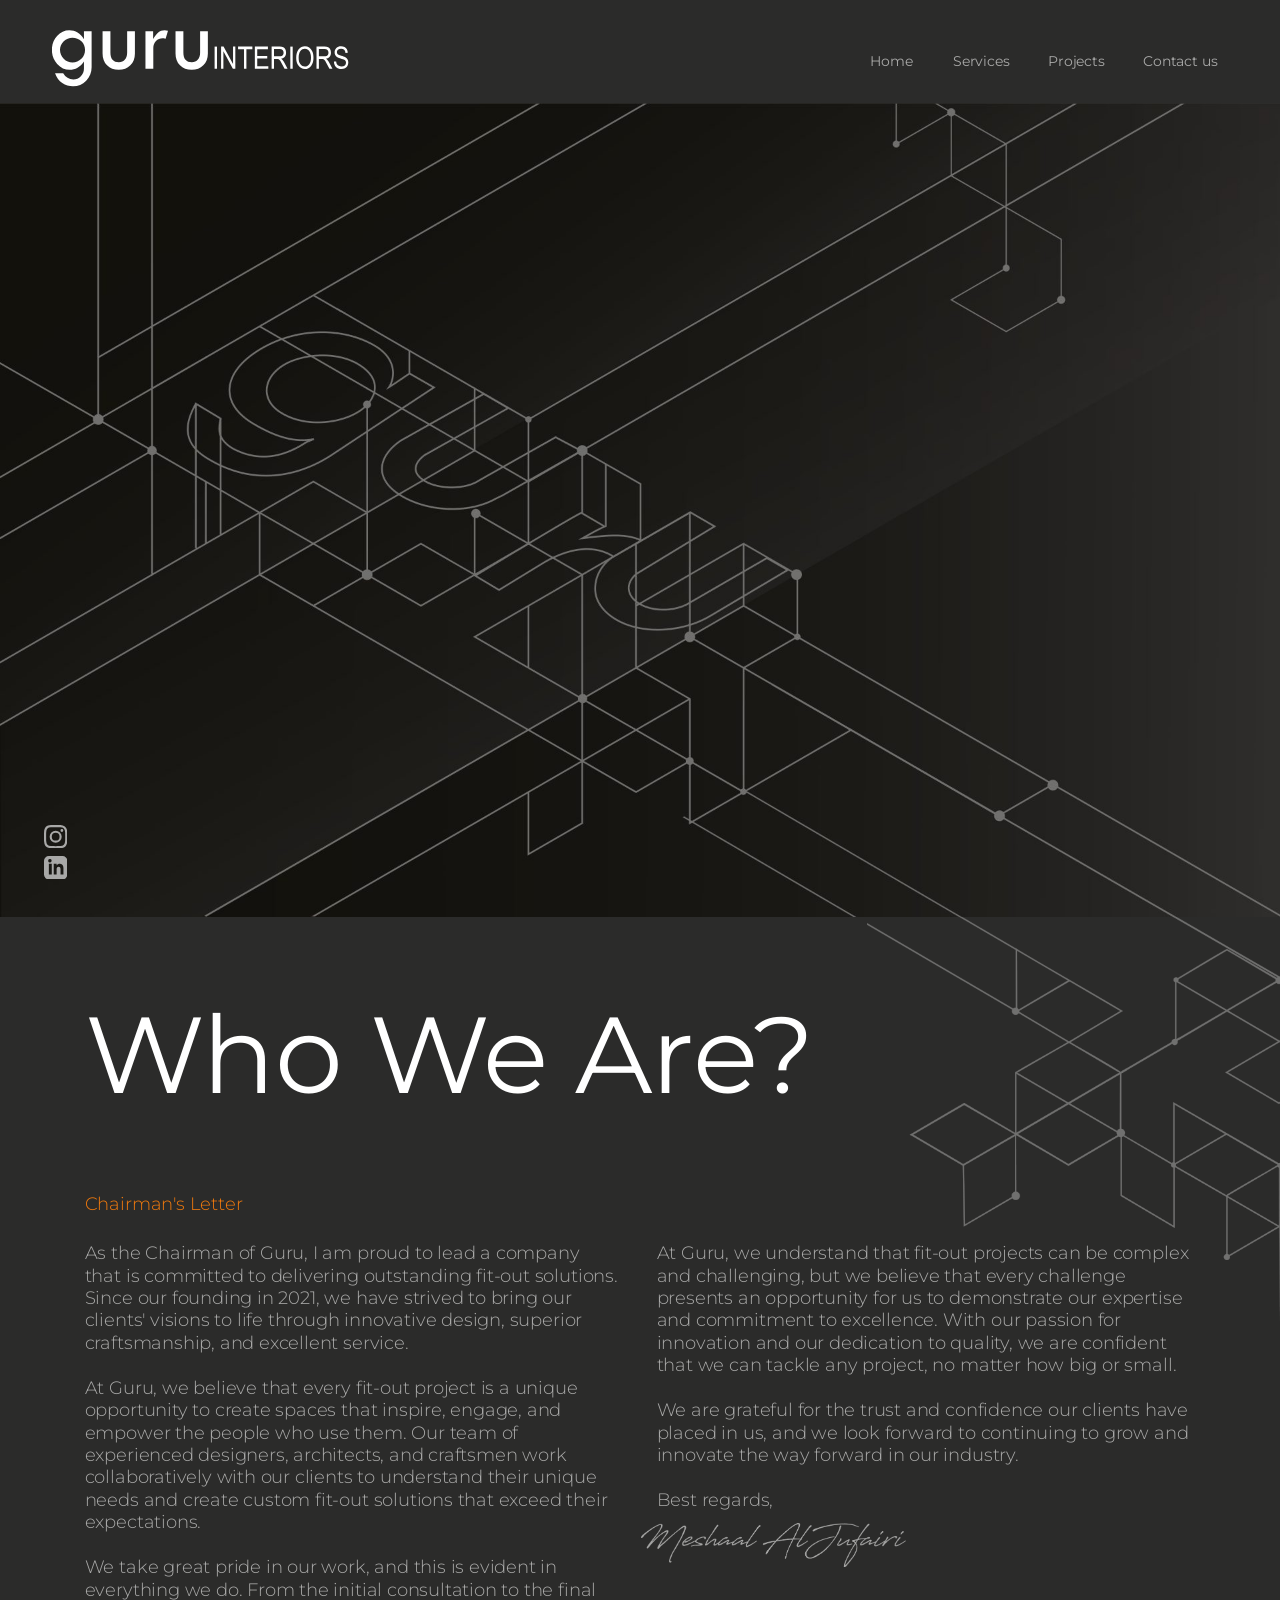
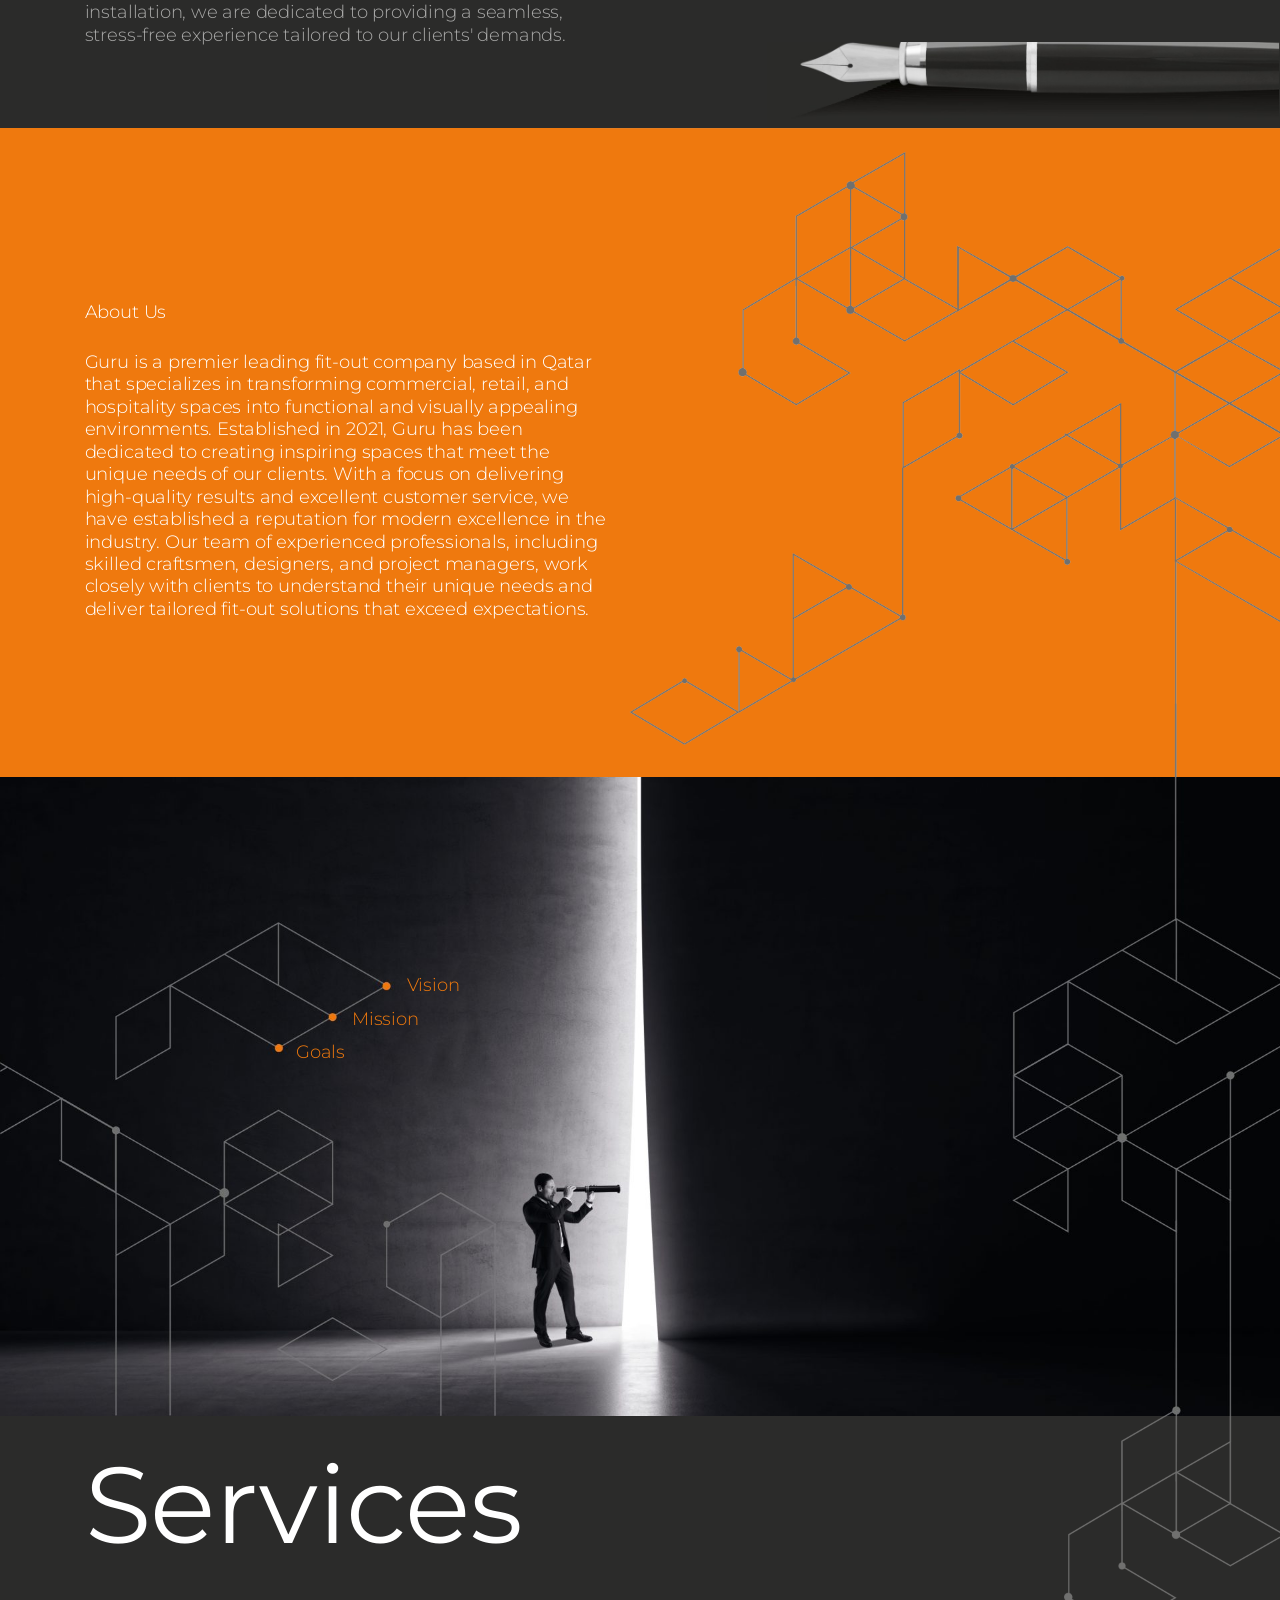
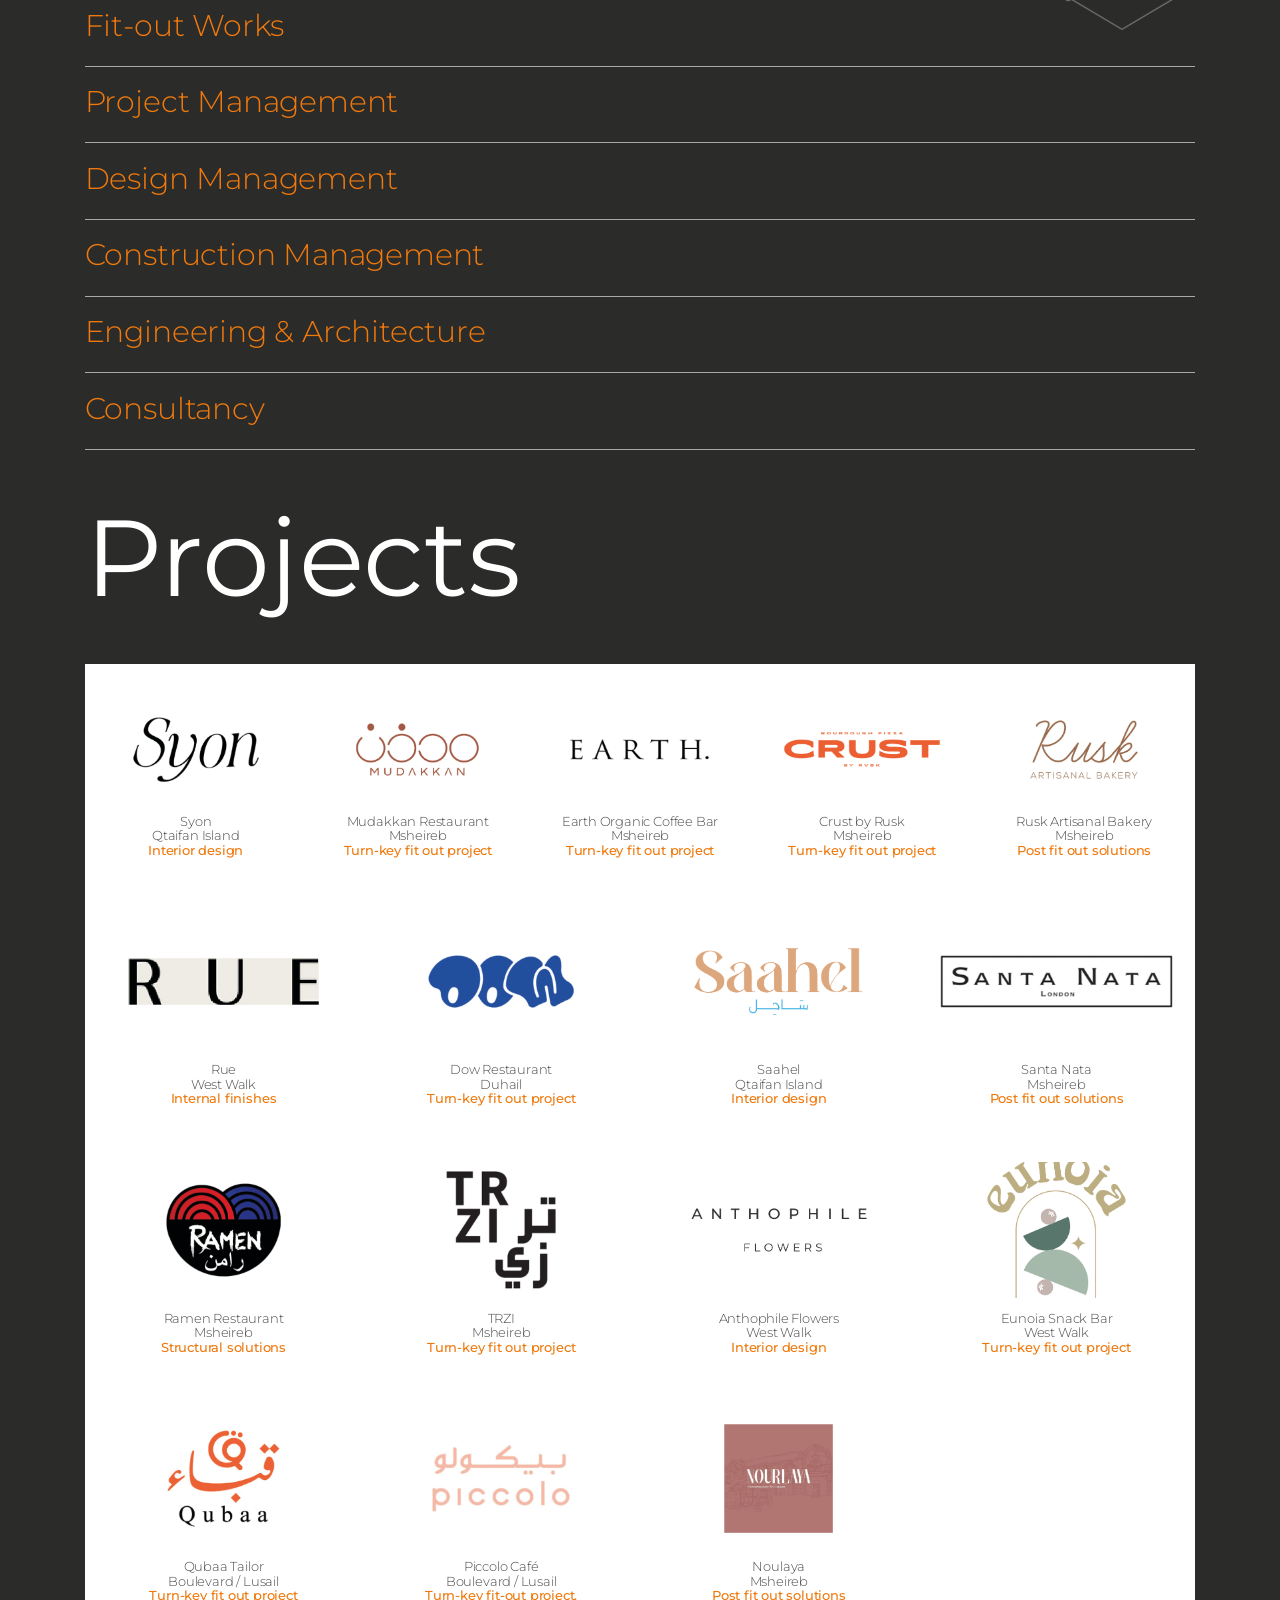
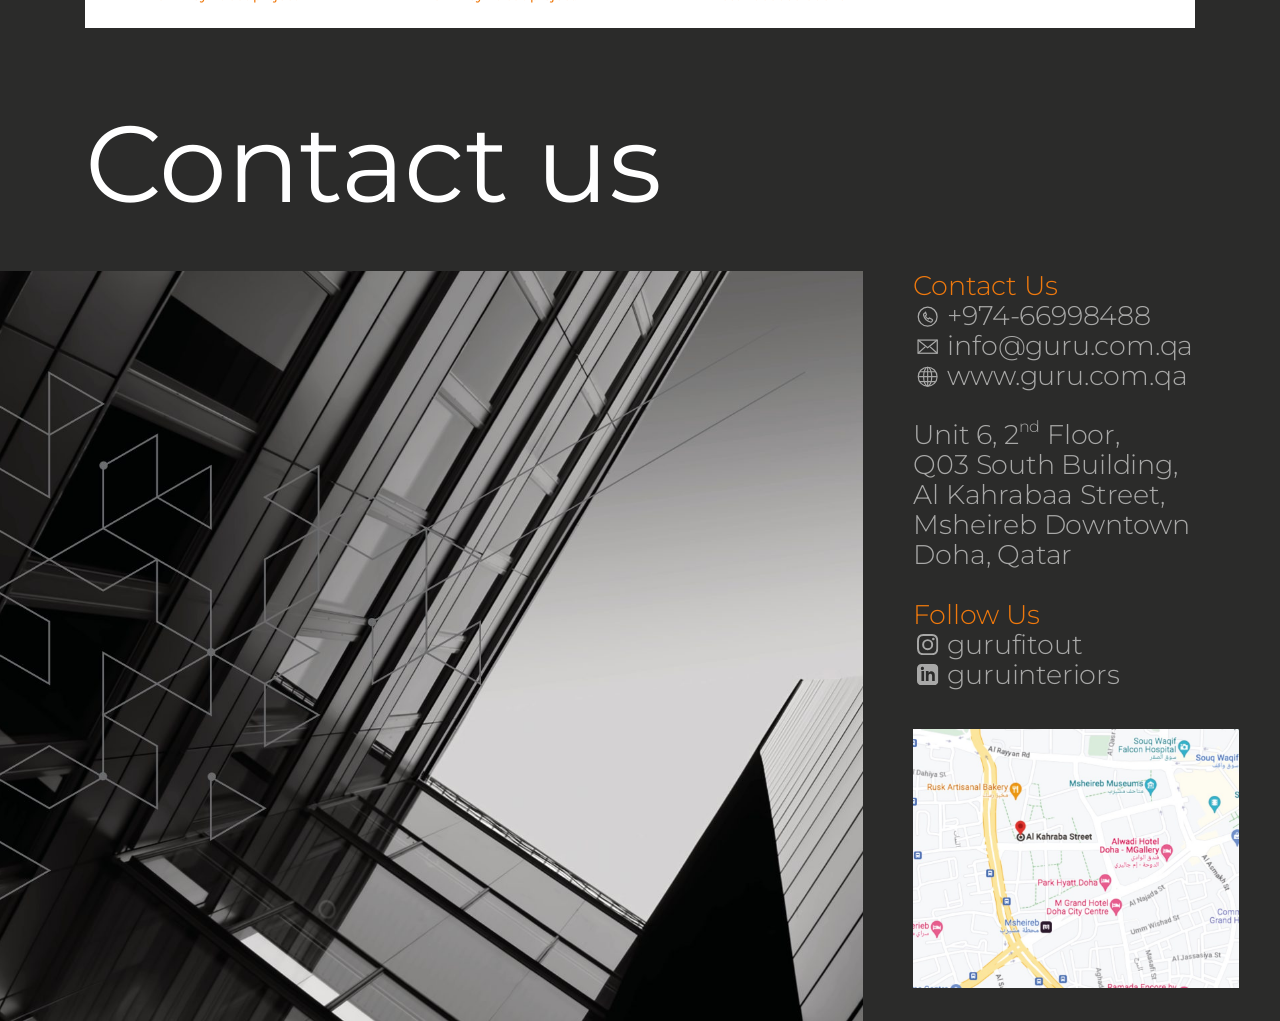
==== index.html @ d9c2d2f3 "Build Guru Interiors website from final design Single-page responsive site recreating GURU-Website-F" ====
<!doctype html>
<html lang="en">
<head>
  <meta charset="utf-8">
  <meta name="viewport" content="width=device-width, initial-scale=1">
  <title>Guru Interiors | Fit-out Company in Qatar</title>
  <meta name="description" content="Guru is a premier fit-out company based in Qatar, transforming commercial, retail, and hospitality spaces. Transforming Spaces, Enriching Lives.">
  <link rel="icon" href="assets/img/favicon.svg" type="image/svg+xml">
  <link rel="preload" href="assets/fonts/montserrat-300.woff2" as="font" type="font/woff2" crossorigin>
  <link rel="stylesheet" href="assets/css/styles.css">
</head>
<body>

  <header class="site-header" id="top">
    <a class="logo" href="#home" aria-label="Guru Interiors — home">
      <img src="assets/img/logo.svg" alt="guru INTERIORS" width="445" height="85">
    </a>
    <button class="nav-toggle" aria-label="Open menu" aria-expanded="false" aria-controls="site-nav">
      <span></span><span></span><span></span>
    </button>
    <nav class="site-nav" id="site-nav" aria-label="Main">
      <a href="#home">Home</a>
      <a href="#services">Services</a>
      <a href="#projects">Projects</a>
      <a href="#contact">Contact us</a>
    </nav>
  </header>

  <main>
    <!-- Hero -->
    <section class="hero" id="home" aria-label="Guru Interiors">
      <h1 class="visually-hidden">Guru Interiors — Transforming Spaces, Enriching Lives</h1>
      <div class="social social--hero">
        <a href="https://www.instagram.com/gurufitout" target="_blank" rel="noopener" aria-label="Instagram">
          <svg viewBox="0 0 24 24"><use href="#i-instagram"/></svg>
        </a>
        <a href="https://www.linkedin.com/company/guruinteriors" target="_blank" rel="noopener" aria-label="LinkedIn">
          <svg viewBox="0 0 24 24"><use href="#i-linkedin"/></svg>
        </a>
      </div>
    </section>

    <!-- Who We Are -->
    <section class="who" id="about">
      <div class="container">
        <h2 class="display">Who We Are?</h2>
        <p class="eyebrow">Chairman's Letter</p>
        <div class="letter">
          <div class="letter__col">
            <p>As the Chairman of Guru, I am proud to lead a company that is committed to delivering outstanding fit-out solutions. Since our founding in 2021, we have strived to bring our clients' visions to life through innovative design, superior craftsmanship, and excellent service.</p>
            <p>At Guru, we believe that every fit-out project is a unique opportunity to create spaces that inspire, engage, and empower the people who use them. Our team of experienced designers, architects, and craftsmen work collaboratively with our clients to understand their unique needs and create custom fit-out solutions that exceed their expectations.</p>
            <p>We take great pride in our work, and this is evident in everything we do. From the initial consultation to the final installation, we are dedicated to providing a seamless, stress-free experience tailored to our clients' demands.</p>
          </div>
          <div class="letter__col">
            <p>At Guru, we understand that fit-out projects can be complex and challenging, but we believe that every challenge presents an opportunity for us to demonstrate our expertise and commitment to excellence. With our passion for innovation and our dedication to quality, we are confident that we can tackle any project, no matter how big or small.</p>
            <p>We are grateful for the trust and confidence our clients have placed in us, and we look forward to continuing to grow and innovate the way forward in our industry.</p>
            <p class="signoff">Best regards,</p>
            <img class="signature" src="assets/img/signature.png" alt="Meshaal AlJufairi" width="397" height="65">
          </div>
        </div>
      </div>
      <img class="pen" src="assets/img/pen.jpg" alt="" width="770" height="129" aria-hidden="true">
    </section>

    <!-- About Us -->
    <section class="about">
      <div class="container">
        <h2 class="eyebrow eyebrow--light">About Us</h2>
        <p class="about__text">Guru is a premier leading fit-out company based in Qatar that specializes in transforming commercial, retail, and hospitality spaces into functional and visually appealing environments. Established in 2021, Guru has been dedicated to creating inspiring spaces that meet the unique needs of our clients. With a focus on delivering high-quality results and excellent customer service, we have established a reputation for modern excellence in the industry. Our team of experienced professionals, including skilled craftsmen, designers, and project managers, work closely with clients to understand their unique needs and deliver tailored fit-out solutions that exceed expectations.</p>
      </div>
    </section>

    <!-- Vision / Mission / Goals -->
    <section class="vision" aria-label="Vision, Mission and Goals">
      <div class="vision__stage">
        <ul class="vision__labels">
          <li style="--x:610;--y:296">Vision</li>
          <li style="--x:528;--y:346">Mission</li>
          <li style="--x:444;--y:396">Goals</li>
        </ul>
      </div>
    </section>

    <!-- Services -->
    <section class="services" id="services">
      <div class="container">
        <h2 class="display">Services</h2>
        <ul class="service-list">
          <li>Fit-out Works</li>
          <li>Project Management</li>
          <li>Design Management</li>
          <li>Construction Management</li>
          <li>Engineering &amp; Architecture</li>
          <li>Consultancy</li>
        </ul>
      </div>
    </section>

    <!-- Projects -->
    <section class="projects" id="projects">
      <div class="container">
        <h2 class="display">Projects</h2>
        <div class="project-card">
          <ul class="project-grid project-grid--5">
            <li><span class="logo-box"><img src="assets/img/logo-syon.png" alt="Syon logo" width="383" height="199" style="--w:383;--h:199"></span><span>Syon</span><span>Qtaifan Island</span><strong>Interior design</strong></li>
            <li><span class="logo-box"><img src="assets/img/logo-mudakkan.png" alt="Mudakkan logo" width="375" height="166" style="--w:375;--h:166"></span><span>Mudakkan Restaurant</span><span>Msheireb</span><strong>Turn-key fit out project</strong></li>
            <li><span class="logo-box"><img src="assets/img/logo-earth.png" alt="Earth logo" width="423" height="67" style="--w:423;--h:67"></span><span>Earth Organic Coffee Bar</span><span>Msheireb</span><strong>Turn-key fit out project</strong></li>
            <li><span class="logo-box"><img src="assets/img/logo-crust.png" alt="Crust by Rusk logo" width="472" height="111" style="--w:472;--h:111"></span><span>Crust by Rusk</span><span>Msheireb</span><strong>Turn-key fit out project</strong></li>
            <li><span class="logo-box"><img src="assets/img/logo-rusk.png" alt="Rusk Artisanal Bakery logo" width="331" height="185" style="--w:331;--h:185"></span><span>Rusk Artisanal Bakery</span><span>Msheireb</span><strong>Post fit out solutions</strong></li>
          </ul>
          <ul class="project-grid project-grid--4">
            <li><span class="logo-box"><img src="assets/img/logo-rue.png" alt="Rue logo" width="577" height="149" style="--w:577;--h:149"></span><span>Rue</span><span>West Walk</span><strong>Internal finishes</strong></li>
            <li><span class="logo-box"><img src="assets/img/logo-dow.png" alt="Dow Restaurant logo" width="446" height="167" style="--w:446;--h:167"></span><span>Dow Restaurant</span><span>Duhail</span><strong>Turn-key fit out project</strong></li>
            <li><span class="logo-box"><img src="assets/img/logo-saahel.png" alt="Saahel logo" width="513" height="207" style="--w:513;--h:207"></span><span>Saahel</span><span>Qtaifan Island</span><strong>Interior design</strong></li>
            <li><span class="logo-box"><img src="assets/img/logo-santa-nata.png" alt="Santa Nata logo" width="704" height="165" style="--w:704;--h:165"></span><span>Santa Nata</span><span>Msheireb</span><strong>Post fit out solutions</strong></li>

            <li><span class="logo-box"><img src="assets/img/logo-ramen.png" alt="Ramen Restaurant logo" width="351" height="287" style="--w:351;--h:287"></span><span>Ramen Restaurant</span><span>Msheireb</span><strong>Structural solutions</strong></li>
            <li><span class="logo-box"><img src="assets/img/logo-trzi.png" alt="TRZI logo" width="337" height="359" style="--w:337;--h:359"></span><span>TRZI</span><span>Msheireb</span><strong>Turn-key fit out project</strong></li>
            <li><span class="logo-box"><img src="assets/img/logo-anthophile.png" alt="Anthophile Flowers logo" width="535" height="138" style="--w:535;--h:138"></span><span>Anthophile Flowers</span><span>West Walk</span><strong>Interior design</strong></li>
            <li><span class="logo-box"><img src="assets/img/logo-eunoia.png" alt="Eunoia Snack Bar logo" width="421" height="410" style="--w:421;--h:410"></span><span>Eunoia Snack Bar</span><span>West Walk</span><strong>Turn-key fit out project</strong></li>

            <li><span class="logo-box"><img src="assets/img/logo-qubaa.png" alt="Qubaa Tailor logo" width="345" height="299" style="--w:345;--h:299"></span><span>Qubaa Tailor</span><span>Boulevard / Lusail</span><strong>Turn-key fit out project</strong></li>
            <li><span class="logo-box"><img src="assets/img/logo-piccolo.png" alt="Piccolo Café logo" width="418" height="207" style="--w:418;--h:207"></span><span>Piccolo Café</span><span>Boulevard / Lusail</span><strong>Turn-key fit-out project.</strong></li>
            <li><span class="logo-box"><img src="assets/img/logo-noulaya.png" alt="Noulaya logo" width="334" height="333" style="--w:334;--h:333"></span><span>Noulaya</span><span>Msheireb</span><strong>Post fit out solutions</strong></li>
          </ul>
        </div>
      </div>
    </section>

    <!-- Contact -->
    <section class="contact" id="contact">
      <div class="container">
        <h2 class="display">Contact us</h2>
      </div>
      <div class="contact__body">
        <div class="contact__photo" role="img" aria-label="Modern glass building facade"></div>
        <div class="contact__info">
          <h3 class="contact__title">Contact Us</h3>
          <ul class="contact__list">
            <li><svg viewBox="0 0 24 24" aria-hidden="true"><use href="#i-phone"/></svg><a href="tel:+97466998488">+974-66998488</a></li>
            <li><svg viewBox="0 0 24 24" aria-hidden="true"><use href="#i-mail"/></svg><a href="mailto:info@guru.com.qa">info@guru.com.qa</a></li>
            <li><svg viewBox="0 0 24 24" aria-hidden="true"><use href="#i-globe"/></svg><a href="https://www.guru.com.qa" target="_blank" rel="noopener">www.guru.com.qa</a></li>
          </ul>
          <address class="contact__address">
            Unit 6, 2<sup>nd</sup> Floor,<br>
            Q03 South Building,<br>
            Al Kahrabaa Street,<br>
            Msheireb Downtown<br>
            Doha, Qatar
          </address>
          <h3 class="contact__title">Follow Us</h3>
          <ul class="contact__list">
            <li><svg viewBox="0 0 24 24" aria-hidden="true"><use href="#i-instagram"/></svg><a href="https://www.instagram.com/gurufitout" target="_blank" rel="noopener">gurufitout</a></li>
            <li><svg viewBox="0 0 24 24" aria-hidden="true"><use href="#i-linkedin"/></svg><a href="https://www.linkedin.com/company/guruinteriors" target="_blank" rel="noopener">guruinteriors</a></li>
          </ul>
          <a class="contact__map" href="https://www.google.com/maps/search/?api=1&amp;query=Q03+South+Building+Al+Kahrabaa+Street+Msheireb+Downtown+Doha" target="_blank" rel="noopener" aria-label="Open location in Google Maps">
            <img src="assets/img/map.jpg" alt="Map showing Al Kahrabaa Street, Msheireb Downtown, Doha" width="488" height="388" loading="lazy">
          </a>
        </div>
      </div>
    </section>
  </main>

  <!-- Icon sprite -->
  <svg width="0" height="0" style="position:absolute" aria-hidden="true">
    <symbol id="i-instagram" viewBox="0 0 24 24"><path fill="currentColor" d="M12 2.2c3.2 0 3.6 0 4.8.1 3.3.1 4.8 1.7 4.9 4.9.1 1.3.1 1.6.1 4.8s0 3.6-.1 4.8c-.1 3.2-1.7 4.8-4.9 4.9-1.3.1-1.6.1-4.8.1s-3.6 0-4.8-.1c-3.3-.1-4.8-1.7-4.9-4.9C2.2 15.6 2.2 15.2 2.2 12s0-3.6.1-4.8C2.4 3.9 3.9 2.4 7.2 2.3 8.4 2.2 8.8 2.2 12 2.2zM12 0C8.7 0 8.3 0 7.1.1 2.7.3.3 2.7.1 7.1 0 8.3 0 8.7 0 12s0 3.7.1 4.9c.2 4.4 2.6 6.8 7 7 1.2.1 1.6.1 4.9.1s3.7 0 4.9-.1c4.4-.2 6.8-2.6 7-7 .1-1.2.1-1.6.1-4.9s0-3.7-.1-4.9c-.2-4.4-2.6-6.8-7-7C15.7 0 15.3 0 12 0zm0 5.8a6.2 6.2 0 1 0 0 12.4 6.2 6.2 0 0 0 0-12.4zM12 16a4 4 0 1 1 0-8 4 4 0 0 1 0 8zm6.4-11.8a1.4 1.4 0 1 0 0 2.9 1.4 1.4 0 0 0 0-2.9z"/></symbol>
    <symbol id="i-linkedin" viewBox="0 0 24 24"><path fill="currentColor" d="M19 0H5a5 5 0 0 0-5 5v14a5 5 0 0 0 5 5h14a5 5 0 0 0 5-5V5a5 5 0 0 0-5-5zM8 19H5V8h3v11zM6.5 6.7a1.8 1.8 0 1 1 0-3.5 1.8 1.8 0 0 1 0 3.5zM20 19h-3v-5.6c0-3.4-4-3.1-4 0V19h-3V8h3v1.8c1.4-2.6 7-2.8 7 2.5V19z"/></symbol>
    <symbol id="i-phone" viewBox="0 0 24 24"><g fill="none" stroke="currentColor" stroke-width="1.4"><circle cx="12" cy="12" r="10.6"/><path d="M9.2 6.6l1.3 2.6c.2.4.1.8-.2 1.1l-.9.8c.5 1.3 1.9 2.9 3.3 3.5l.9-.8c.3-.3.8-.3 1.1-.1l2.4 1.5c.4.2.5.7.3 1.1l-.6 1c-.4.6-1.1.9-1.8.7-3.5-1-6.7-4.3-7.6-7.8-.2-.7.1-1.4.7-1.8l.9-.5c.4-.2.9 0 1.1.4z"/></g></symbol>
    <symbol id="i-mail" viewBox="0 0 24 24"><g fill="none" stroke="currentColor" stroke-width="1.4"><rect x="1.2" y="4.6" width="21.6" height="14.8"/><path d="M1.2 4.6l10.8 8.6 10.8-8.6M1.2 19.4l8-7.2M22.8 19.4l-8-7.2"/></g></symbol>
    <symbol id="i-globe" viewBox="0 0 24 24"><g fill="none" stroke="currentColor" stroke-width="1.3"><circle cx="12" cy="12" r="10.6"/><ellipse cx="12" cy="12" rx="4.6" ry="10.6"/><path d="M1.4 12h21.2M3 6.5h18M3 17.5h18M12 1.4v21.2"/></g></symbol>
  </svg>

  <script src="assets/js/main.js"></script>
</body>
</html>
---- assets/css/styles.css ----
/* Guru Interiors — built from GURU-Website-FinalVersion.ai (1920px artboard).
   Every measurement is written in artboard pixels multiplied by --u, so the
   page is pixel-faithful at 1920px wide and scales proportionally below it. */

@font-face {
  font-family: "Montserrat";
  font-style: normal;
  font-weight: 300;
  font-display: swap;
  src: url("../fonts/montserrat-300.woff2") format("woff2");
}
@font-face {
  font-family: "Montserrat";
  font-style: normal;
  font-weight: 400;
  font-display: swap;
  src: url("../fonts/montserrat-400.woff2") format("woff2");
}
@font-face {
  font-family: "Montserrat";
  font-style: normal;
  font-weight: 500;
  font-display: swap;
  src: url("../fonts/montserrat-500.woff2") format("woff2");
}

:root {
  --u: min(1px, calc(100vw / 1920));
  --charcoal: #2b2b2a;
  --orange: #ef790d;
  --orange-bg: #ef790e;
  --grey: #a8a8a7;
  --ink: #4a4a49;
  --white: #fff;
  --header-h: calc(155 * var(--u));
  --gutter: calc(127 * var(--u));
  --font: "Gotham", "Montserrat", "Helvetica Neue", Arial, sans-serif;
}

*, *::before, *::after { box-sizing: border-box; }

html { scroll-behavior: smooth; -webkit-text-size-adjust: 100%; }

body {
  margin: 0;
  background: var(--charcoal);
  color: var(--grey);
  font-family: var(--font);
  font-weight: 300;
  -webkit-font-smoothing: antialiased;
  letter-spacing: -0.012em;
  overflow-x: hidden;
}

img { display: block; max-width: 100%; height: auto; }
a { color: inherit; text-decoration: none; }
ul { list-style: none; margin: 0; padding: 0; }
p, h1, h2, h3, address { margin: 0; }
address { font-style: normal; }

section[id] { scroll-margin-top: var(--header-h); }

.visually-hidden {
  position: absolute; width: 1px; height: 1px; overflow: hidden;
  clip: rect(0 0 0 0); white-space: nowrap;
}

.container {
  position: relative;
  z-index: 1;
  max-width: 1920px;
  margin: 0 auto;
  padding: 0 var(--gutter);
}

/* Big section titles: "Who We Are?", "Services", "Projects", "Contact us" */
.display {
  color: var(--white);
  font-weight: 400;
  font-size: calc(161.6 * var(--u));
  line-height: 1;
  letter-spacing: -0.005em;
}

.eyebrow {
  color: var(--orange);
  font-size: calc(27.7 * var(--u));
  line-height: 1.215;
  font-weight: 300;
}
.eyebrow--light { color: var(--white); }

/* ---------- Header ---------- */
.site-header {
  position: sticky;
  top: 0;
  z-index: 50;
  height: var(--header-h);
  background: var(--charcoal);
  transition: box-shadow .3s ease;
}
.site-header.is-scrolled { box-shadow: 0 2px 20px rgba(0, 0, 0, .35); }

.logo {
  position: absolute;
  left: calc(78 * var(--u));
  top: calc(45 * var(--u));
  width: calc(445 * var(--u));
}

.site-nav {
  position: absolute;
  right: calc(94 * var(--u));
  top: calc(80 * var(--u));
  display: flex;
  gap: calc(58 * var(--u));
}
.site-nav a {
  color: var(--grey);
  font-weight: 400;
  font-size: calc(20.9 * var(--u));
  line-height: 1.2;
  transition: color .2s ease;
}
.site-nav a:hover { color: var(--orange); }
.site-nav a:first-child { margin-right: calc(3 * var(--u)); }

.nav-toggle { display: none; }

/* ---------- Hero ---------- */
.hero {
  position: relative;
  aspect-ratio: 1920 / 1221;
  background: #12110c url("../img/hero.jpg") center / cover no-repeat;
}

.social--hero {
  position: absolute;
  left: calc(66 * var(--u));
  bottom: calc(57 * var(--u));
  display: flex;
  flex-direction: column;
  gap: calc(12 * var(--u));
}
.social--hero a { display: block; color: var(--grey); transition: color .2s ease; }
.social--hero a:hover { color: var(--orange); }
.social--hero svg { display: block; width: calc(35 * var(--u)); height: calc(35 * var(--u)); }

/* ---------- Who We Are ---------- */
.who {
  position: relative;
  background: var(--charcoal) url("../img/who-deco.png") right top / calc(620 * var(--u)) auto no-repeat;
  padding: calc(126 * var(--u)) 0 calc(123 * var(--u));
  overflow: hidden;
}
.who .display { margin-bottom: calc(126 * var(--u)); }
.who .eyebrow { margin-bottom: calc(40 * var(--u)); }

.letter {
  display: grid;
  grid-template-columns: calc(800 * var(--u)) calc(820 * var(--u));
  column-gap: calc(58 * var(--u));
}
.letter p {
  font-size: calc(27.7 * var(--u));
  line-height: 1.215;
  color: var(--grey);
}
.letter p + p { margin-top: calc(33.6 * var(--u)); }

.signature {
  width: calc(397 * var(--u));
  margin: calc(18 * var(--u)) 0 0 calc(-23 * var(--u));
}

.pen {
  position: absolute;
  right: 0;
  bottom: 0;
  width: calc(770 * var(--u));
}

/* ---------- About ---------- */
.about {
  position: relative;
  min-height: calc(973 * var(--u));
  background: var(--orange-bg) url("../img/about-deco.png") right top / calc(1020 * var(--u)) auto no-repeat;
  padding: calc(260 * var(--u)) 0 calc(200 * var(--u));
}
.about .eyebrow { margin-bottom: calc(41 * var(--u)); }
.about__text {
  max-width: calc(790 * var(--u));
  color: var(--white);
  font-size: calc(27.7 * var(--u));
  line-height: 1.215;
}

/* ---------- Vision / Mission / Goals ---------- */
.vision {
  position: relative;
  overflow: hidden;
  background: #0a0b0e;
}
.vision__stage {
  position: relative;
  container-type: inline-size;
  width: 100%;
  aspect-ratio: 1920 / 959;
  background: url("../img/vision.jpg") center / 100% 100% no-repeat;
}
.vision__labels li {
  position: absolute;
  left: calc(var(--x) * 100cqw / 1920);
  top: calc(var(--y) * 100cqw / 1920);
  color: var(--orange);
  font-size: calc(27.7 * 100cqw / 1920);
  line-height: 1.215;
  white-space: nowrap;
}

/* ---------- Services ---------- */
.services {
  position: relative;
  background: var(--charcoal) url("../img/services-deco.png") right top / calc(420 * var(--u)) auto no-repeat;
  padding: calc(53 * var(--u)) 0 0;
}
.service-list {
  margin-top: calc(47 * var(--u));
  max-width: calc(1666 * var(--u));
}
.service-list li {
  color: var(--orange);
  font-size: calc(44.5 * var(--u));
  line-height: 1.2;
  padding: calc(26 * var(--u)) 0 calc(34 * var(--u));
  border-bottom: 1px solid var(--grey);
  transition: padding-left .3s ease, color .3s ease;
}
.service-list li:hover { padding-left: calc(20 * var(--u)); color: #ff9a3c; }

/* ---------- Projects ---------- */
.projects {
  padding: calc(81 * var(--u)) 0 0;
}
.projects .display { margin-bottom: calc(79 * var(--u)); }

.project-card {
  max-width: calc(1666 * var(--u));
  background: var(--white);
  padding: calc(48 * var(--u)) 0 calc(37 * var(--u));
}
.project-grid {
  display: grid;
  row-gap: calc(80 * var(--u));
}
.project-grid--5 { grid-template-columns: repeat(5, 1fr); margin-bottom: calc(80 * var(--u)); }
.project-grid--4 { grid-template-columns: repeat(4, 1fr); }

.project-grid li {
  display: flex;
  flex-direction: column;
  align-items: center;
  text-align: center;
  font-size: calc(19.3 * var(--u));
  line-height: 1.12;
  color: var(--ink);
}
.project-grid img {
  /* logos were exported at 2x */
  width: calc(var(--w) * 0.5 * var(--u));
  height: calc(var(--h) * 0.5 * var(--u));
  object-fit: contain;
  transition: transform .3s ease;
}
.project-grid li:hover img { transform: scale(1.05); }
.project-grid .logo-box {
  display: flex;
  align-items: center;
  justify-content: center;
  height: var(--box);
  margin-bottom: calc(18 * var(--u));
}
.project-grid--5 { --box: calc(160 * var(--u)); }
.project-grid--4 { --box: calc(210 * var(--u)); }
.project-grid strong {
  color: var(--orange);
  font-weight: 500;
}

/* ---------- Contact ---------- */
.contact {
  padding: calc(123 * var(--u)) 0 0;
}
.contact .display { margin-bottom: calc(80 * var(--u)); }

.contact__body {
  display: grid;
  grid-template-columns: calc(1294 * var(--u)) 1fr;
  column-gap: calc(76 * var(--u));
  max-width: 1920px;
  margin: 0 auto;
}
.contact__photo {
  min-height: calc(1118 * var(--u));
  background: #1a1918 url("../img/contact-photo.jpg") center / cover no-repeat;
}
.contact__info {
  font-size: calc(40.7 * var(--u));
  line-height: 1.105;
  color: var(--grey);
  padding-bottom: calc(50 * var(--u));
}
.contact__title {
  color: var(--orange);
  font-weight: 300;
  font-size: inherit;
  line-height: inherit;
}
.contact__list li {
  display: flex;
  align-items: center;
  gap: calc(13 * var(--u));
}
.contact__list svg {
  flex: none;
  width: calc(32 * var(--u));
  height: calc(32 * var(--u));
  margin-left: calc(6 * var(--u));
}
.contact__list a { transition: color .2s ease; }
.contact__list a:hover { color: var(--orange); }
.contact__address { margin: calc(44 * var(--u)) 0; }
.contact__address sup { font-size: .58em; vertical-align: .75em; line-height: 0; }
.contact__map {
  display: block;
  width: calc(488 * var(--u));
  margin-top: calc(59 * var(--u));
}
.contact__map img { width: 100%; }

/* ---------- Tablet & mobile ---------- */
@media (max-width: 900px) {
  :root {
    --header-h: 64px;
    --gutter: 20px;
  }

  .display { font-size: clamp(44px, 12vw, 80px); }
  .eyebrow { font-size: 18px; }

  .logo { left: 20px; top: 50%; transform: translateY(-50%); width: 150px; }

  .nav-toggle {
    display: flex;
    flex-direction: column;
    justify-content: center;
    gap: 5px;
    position: absolute;
    right: 12px;
    top: 50%;
    transform: translateY(-50%);
    width: 44px;
    height: 44px;
    padding: 10px;
    background: none;
    border: 0;
    cursor: pointer;
  }
  .nav-toggle span {
    display: block;
    height: 2px;
    background: var(--grey);
    transition: transform .3s ease, opacity .3s ease;
  }
  .nav-open .nav-toggle span:nth-child(1) { transform: translateY(7px) rotate(45deg); }
  .nav-open .nav-toggle span:nth-child(2) { opacity: 0; }
  .nav-open .nav-toggle span:nth-child(3) { transform: translateY(-7px) rotate(-45deg); }

  .site-nav {
    position: fixed;
    top: var(--header-h);
    left: 0;
    right: 0;
    flex-direction: column;
    gap: 0;
    background: var(--charcoal);
    border-top: 1px solid rgba(168, 168, 167, .2);
    padding: 8px 20px 20px;
    transform: translateY(-8px);
    opacity: 0;
    visibility: hidden;
    transition: opacity .25s ease, transform .25s ease, visibility .25s;
    box-shadow: 0 12px 24px rgba(0, 0, 0, .35);
  }
  .nav-open .site-nav { opacity: 1; transform: none; visibility: visible; }
  .site-nav a { font-size: 18px; padding: 14px 0; border-bottom: 1px solid rgba(168, 168, 167, .15); }
  .site-nav a:first-child { margin-right: 0; }

  .hero { aspect-ratio: auto; height: calc(100svh - var(--header-h)); max-height: 560px; min-height: 360px; background-position: 25% center; }
  .social--hero { left: 20px; bottom: 24px; gap: 10px; }
  .social--hero svg { width: 28px; height: 28px; }

  .who { padding: 56px 0 150px; background-size: 45vw auto; }
  .who .display { margin-bottom: 40px; }
  .who .eyebrow { margin-bottom: 18px; }
  .letter { grid-template-columns: 1fr; row-gap: 24px; }
  .letter p, .about__text { font-size: 16px; line-height: 1.55; }
  .letter p + p { margin-top: 18px; }
  .signature { width: 230px; margin: 10px 0 0 -12px; }
  .pen { width: 85vw; max-width: 520px; }

  .about { min-height: 0; padding: 64px 0 72px; background-size: 90vw auto; background-position: right bottom; }
  .about .eyebrow { margin-bottom: 18px; }
  .about__text { max-width: none; }

  /* enlarge and re-centre the artwork so the labels stay legible */
  .vision__stage { width: 190%; margin-left: -28%; }

  .services { padding-top: 56px; background-size: 38vw auto; }
  .service-list { margin-top: 24px; }
  .service-list li { font-size: 21px; padding: 16px 0; }

  .projects { padding-top: 64px; }
  .projects .display { margin-bottom: 32px; }
  .project-card { display: grid; grid-template-columns: repeat(2, 1fr); row-gap: 32px; column-gap: 12px; padding: 28px 12px; }
  .project-grid, .project-grid--5, .project-grid--4 { display: contents; --box: 96px; }
  .project-grid li { font-size: 13px; line-height: 1.35; }
  .project-grid .logo-box { margin-bottom: 12px; }
  .project-grid img { width: auto; height: auto; max-width: min(100%, calc(var(--w) * 0.33px)); max-height: 100px; }

  .contact { padding-top: 64px; }
  .contact .display { margin-bottom: 32px; }
  .contact__body { grid-template-columns: 1fr; row-gap: 40px; }
  .contact__info { order: -1; padding: 0 20px; font-size: 20px; line-height: 1.5; }
  .contact__list li { gap: 12px; }
  .contact__list svg { width: 20px; height: 20px; margin-left: 0; }
  .contact__address { margin: 24px 0; }
  .contact__map { width: 100%; max-width: 488px; margin-top: 28px; }
  .contact__photo { min-height: 0; aspect-ratio: 1294 / 1118; }
}

@media (prefers-reduced-motion: reduce) {
  html { scroll-behavior: auto; }
  * { transition: none !important; }
}
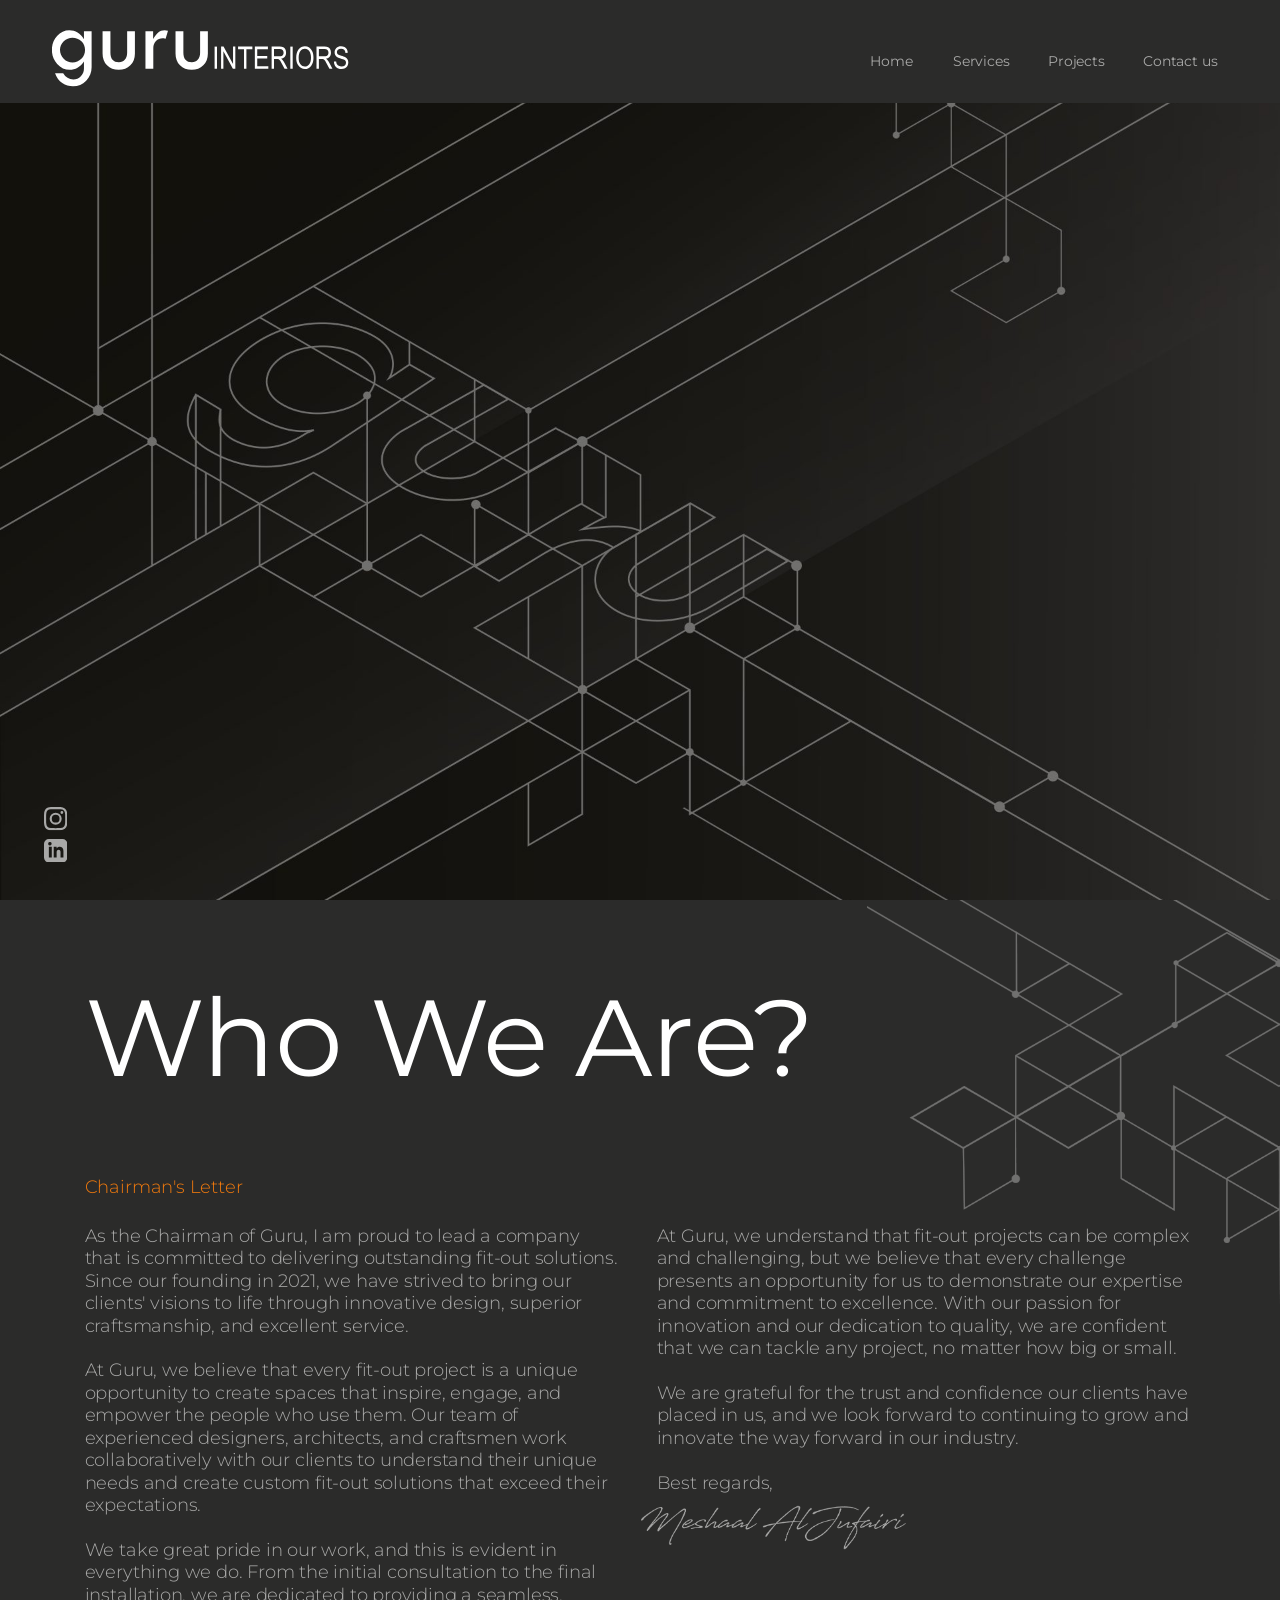
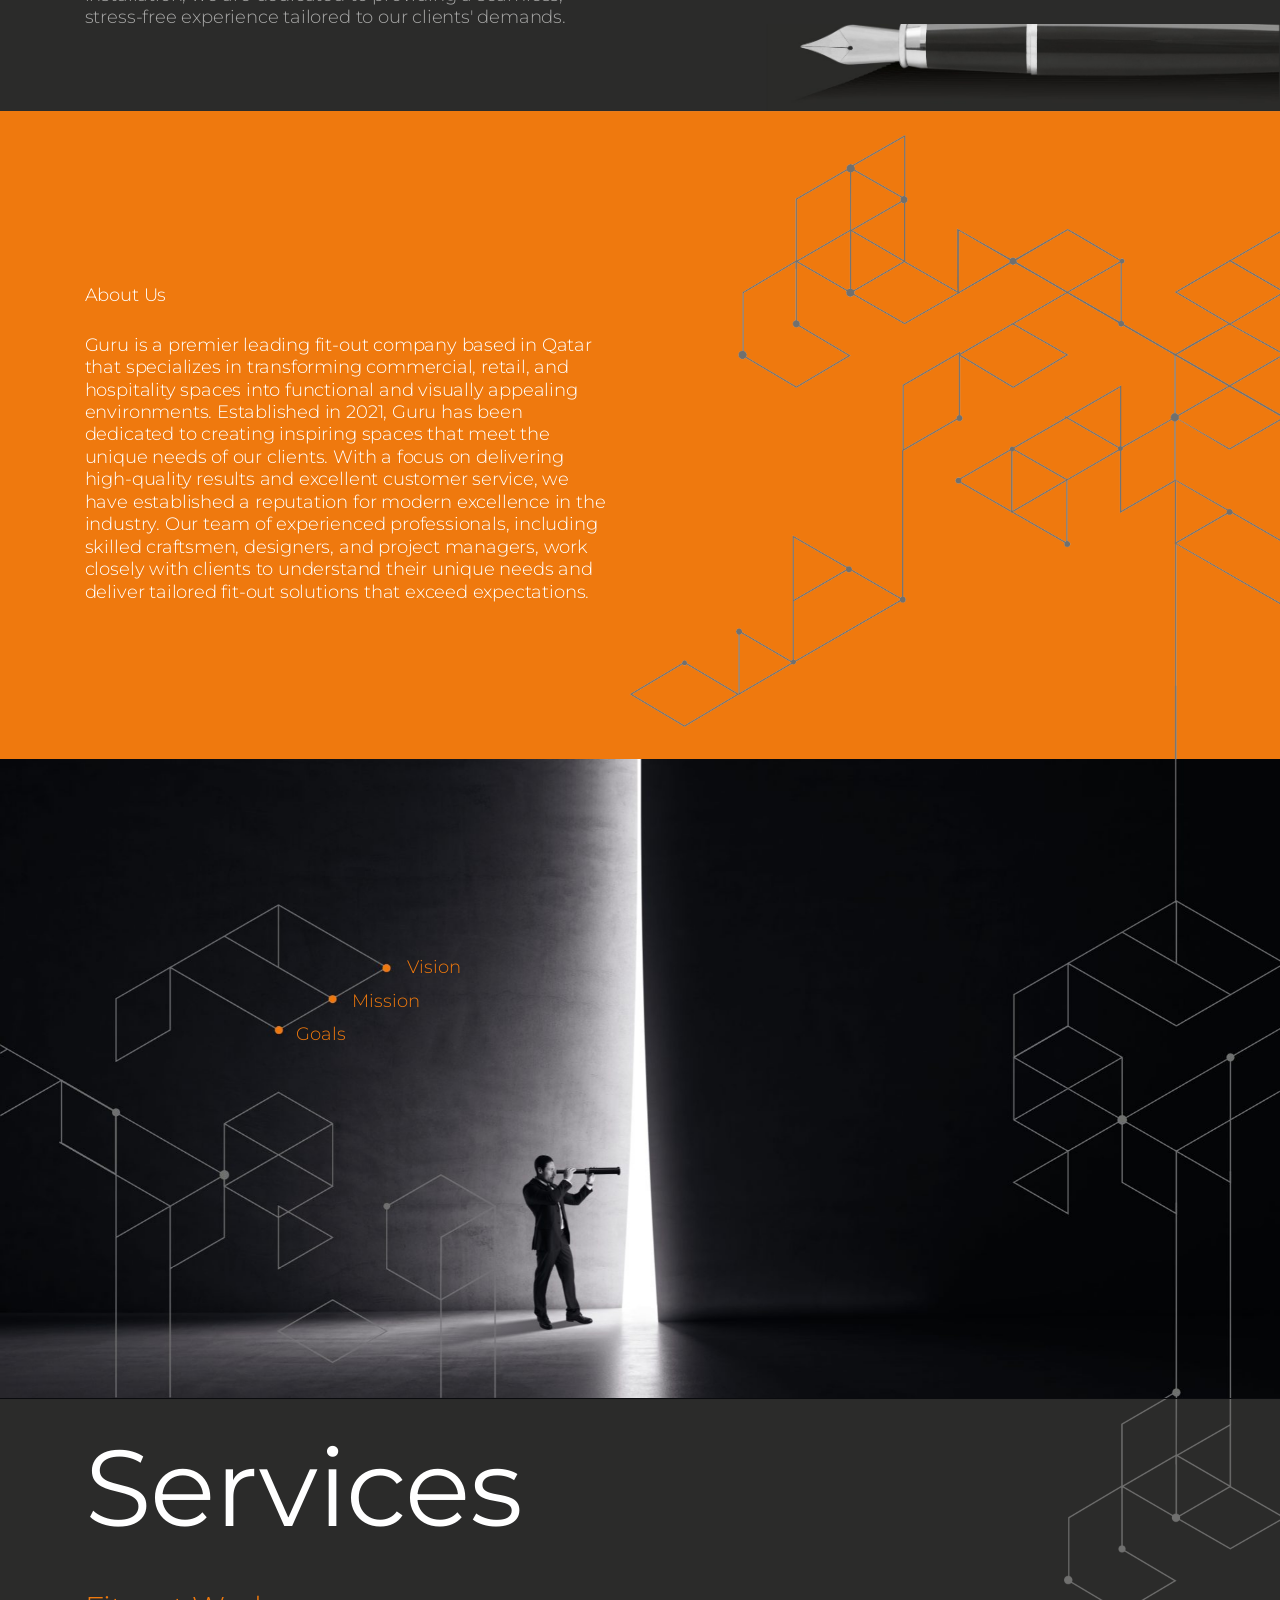
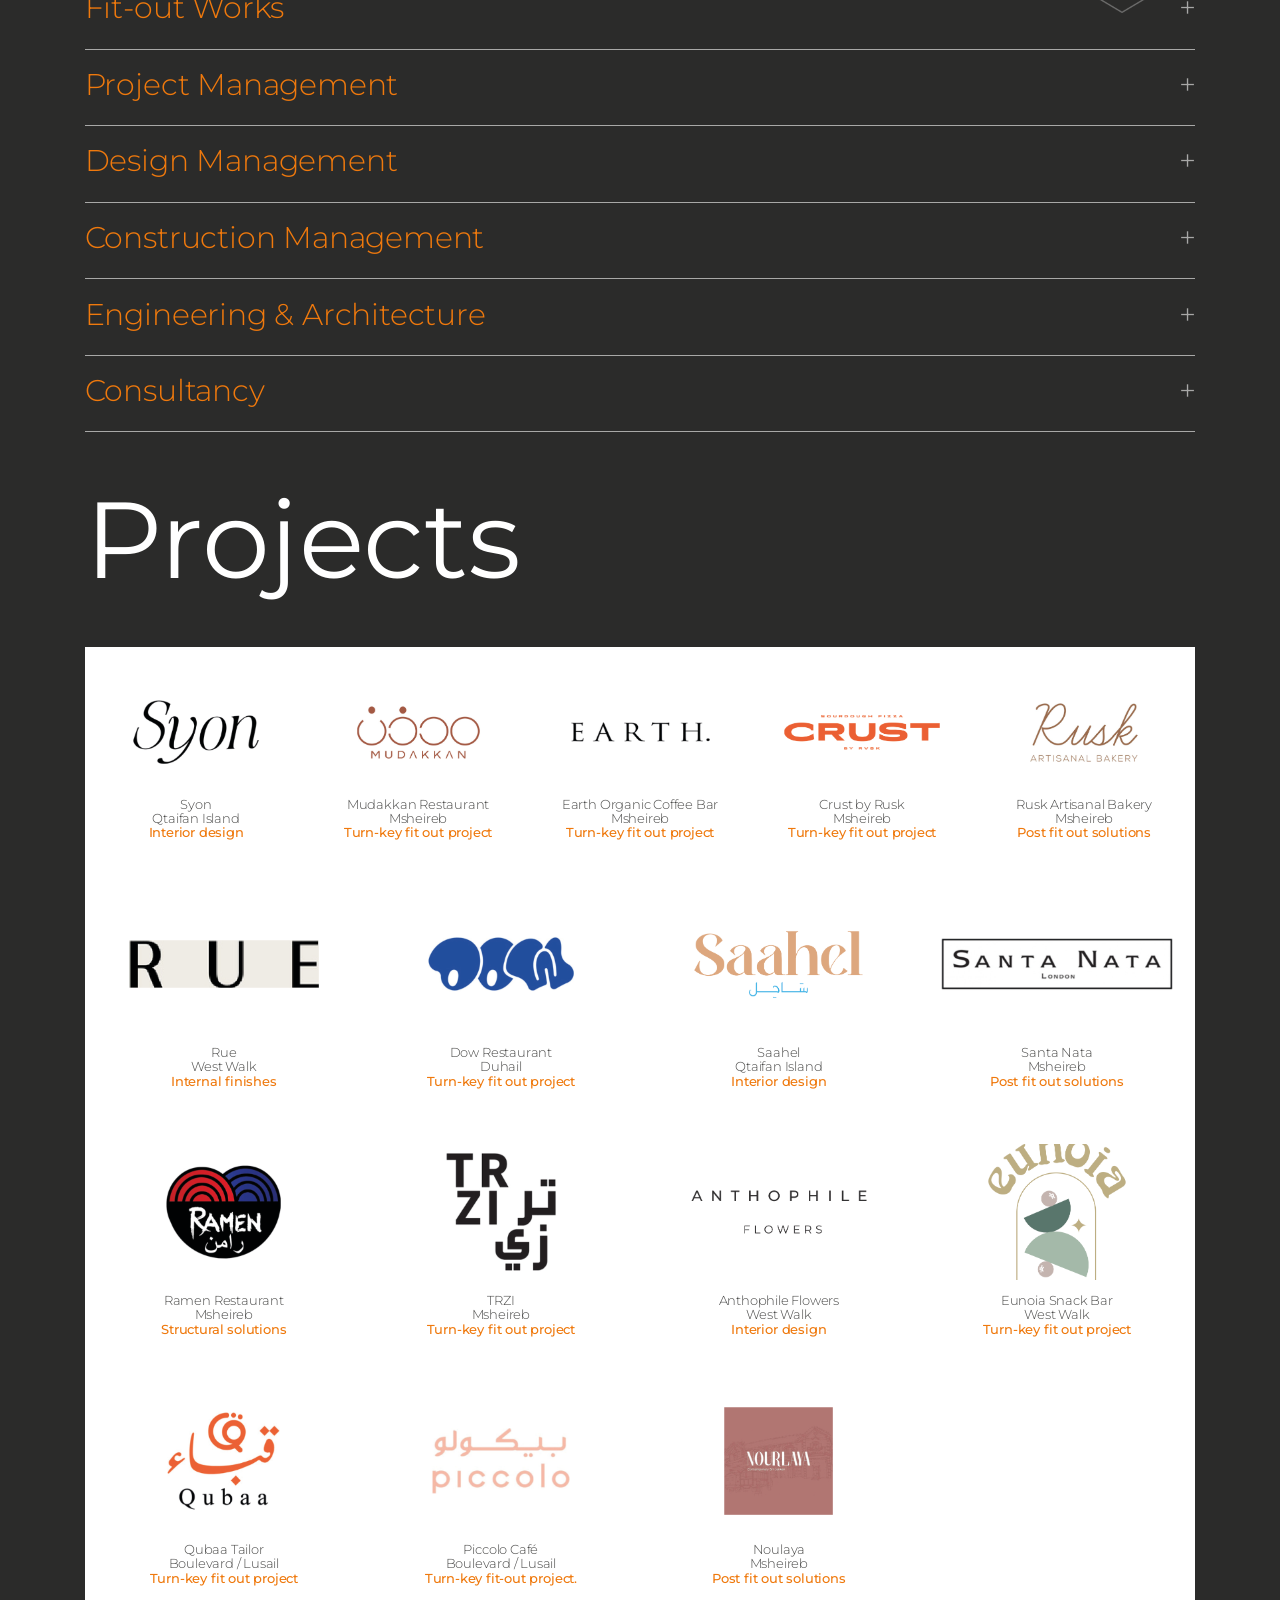
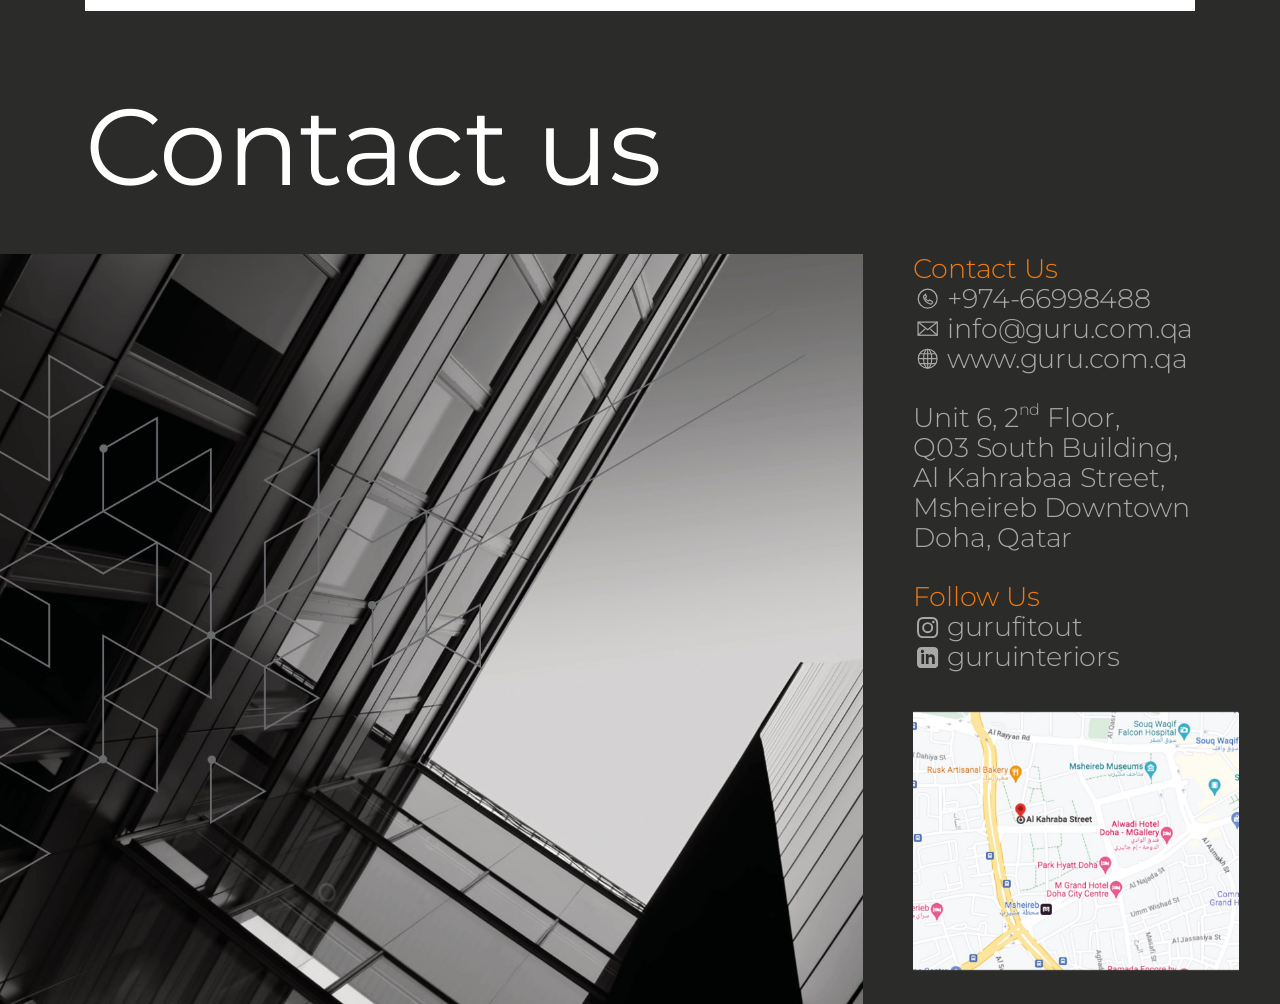
==== commit b476709c: "Add hero video, project pages and site animations - Hero plays a looping background video and fills " ====
--- a/index.html
+++ b/index.html
@@ -8,8 +8,24 @@
   <link rel="icon" href="assets/img/favicon.svg" type="image/svg+xml">
   <link rel="preload" href="assets/fonts/montserrat-300.woff2" as="font" type="font/woff2" crossorigin>
   <link rel="stylesheet" href="assets/css/styles.css">
+  <script>
+    // play the opening animation once per visit, not when coming back from a project page
+    try {
+      if (!sessionStorage.getItem('guru-intro') && !location.hash &&
+          !matchMedia('(prefers-reduced-motion: reduce)').matches) {
+        document.documentElement.classList.add('intro');
+        sessionStorage.setItem('guru-intro', '1');
+      }
+    } catch (e) {}
+  </script>
 </head>
 <body>
+
+  <div class="intro-screen" aria-hidden="true">
+    <img src="assets/img/logo.svg" alt="" width="445" height="85">
+    <span class="intro-screen__line"></span>
+    <p class="intro-screen__tag">Transforming Spaces, Enriching Lives</p>
+  </div>
 
   <header class="site-header" id="top">
     <a class="logo" href="#home" aria-label="Guru Interiors — home">
@@ -30,6 +46,9 @@
     <!-- Hero -->
     <section class="hero" id="home" aria-label="Guru Interiors">
       <h1 class="visually-hidden">Guru Interiors — Transforming Spaces, Enriching Lives</h1>
+      <video class="hero__video" autoplay muted loop playsinline preload="auto" poster="assets/img/hero.jpg" aria-hidden="true">
+        <source src="assets/video/guru_interio.mp4" type="video/mp4">
+      </video>
       <div class="social social--hero">
         <a href="https://www.instagram.com/gurufitout" target="_blank" rel="noopener" aria-label="Instagram">
           <svg viewBox="0 0 24 24"><use href="#i-instagram"/></svg>
@@ -74,10 +93,24 @@
     <section class="vision" aria-label="Vision, Mission and Goals">
       <div class="vision__stage">
         <ul class="vision__labels">
-          <li style="--x:610;--y:296">Vision</li>
-          <li style="--x:528;--y:346">Mission</li>
-          <li style="--x:444;--y:396">Goals</li>
+          <li style="--x:610;--y:296"><button type="button" class="vision__trigger" aria-controls="vision-vision" aria-expanded="false">Vision</button></li>
+          <li style="--x:528;--y:346"><button type="button" class="vision__trigger" aria-controls="vision-mission" aria-expanded="false">Mission</button></li>
+          <li style="--x:444;--y:396"><button type="button" class="vision__trigger" aria-controls="vision-goals" aria-expanded="false">Goals</button></li>
         </ul>
+      </div>
+      <div class="vision__panels">
+        <div class="vision__panel" id="vision-vision" style="--x:700;--y:296">
+          <h3>Our Vision</h3>
+          <p>To be Qatar's most trusted fit-out partner, recognised for spaces that combine bold design, lasting quality and genuine purpose.</p>
+        </div>
+        <div class="vision__panel" id="vision-mission" style="--x:650;--y:346">
+          <h3>Our Mission</h3>
+          <p>To turn every client's vision into a functional, inspiring environment through innovative design, skilled craftsmanship and service that goes beyond expectations.</p>
+        </div>
+        <div class="vision__panel" id="vision-goals" style="--x:540;--y:396">
+          <h3>Our Goals</h3>
+          <p>To deliver every project on time and to the highest standard, invest in our people, and grow alongside our clients across commercial, retail and hospitality spaces.</p>
+        </div>
       </div>
     </section>
 
@@ -86,12 +119,30 @@
       <div class="container">
         <h2 class="display">Services</h2>
         <ul class="service-list">
-          <li>Fit-out Works</li>
-          <li>Project Management</li>
-          <li>Design Management</li>
-          <li>Construction Management</li>
-          <li>Engineering &amp; Architecture</li>
-          <li>Consultancy</li>
+          <li tabindex="0">
+            <span class="service__title">Fit-out Works</span>
+            <div class="service__detail"><p>Complete turn-key interiors for restaurants, retail and offices, from joinery and finishes to MEP, lighting and handover.</p></div>
+          </li>
+          <li tabindex="0">
+            <span class="service__title">Project Management</span>
+            <div class="service__detail"><p>A single point of contact who plans, schedules and coordinates every trade, keeping your project on time and on budget.</p></div>
+          </li>
+          <li tabindex="0">
+            <span class="service__title">Design Management</span>
+            <div class="service__detail"><p>We coordinate designers, consultants and authority approvals so the concept is buildable, compliant and true to your brand.</p></div>
+          </li>
+          <li tabindex="0">
+            <span class="service__title">Construction Management</span>
+            <div class="service__detail"><p>On-site supervision, quality control and safety management through every stage of the build.</p></div>
+          </li>
+          <li tabindex="0">
+            <span class="service__title">Engineering &amp; Architecture</span>
+            <div class="service__detail"><p>Structural, MEP and architectural solutions that make your space safe, efficient and ready for approval.</p></div>
+          </li>
+          <li tabindex="0">
+            <span class="service__title">Consultancy</span>
+            <div class="service__detail"><p>Expert advice on budgets, materials, feasibility and post fit-out improvements before you commit.</p></div>
+          </li>
         </ul>
       </div>
     </section>
@@ -102,26 +153,26 @@
         <h2 class="display">Projects</h2>
         <div class="project-card">
           <ul class="project-grid project-grid--5">
-            <li><span class="logo-box"><img src="assets/img/logo-syon.png" alt="Syon logo" width="383" height="199" style="--w:383;--h:199"></span><span>Syon</span><span>Qtaifan Island</span><strong>Interior design</strong></li>
-            <li><span class="logo-box"><img src="assets/img/logo-mudakkan.png" alt="Mudakkan logo" width="375" height="166" style="--w:375;--h:166"></span><span>Mudakkan Restaurant</span><span>Msheireb</span><strong>Turn-key fit out project</strong></li>
-            <li><span class="logo-box"><img src="assets/img/logo-earth.png" alt="Earth logo" width="423" height="67" style="--w:423;--h:67"></span><span>Earth Organic Coffee Bar</span><span>Msheireb</span><strong>Turn-key fit out project</strong></li>
-            <li><span class="logo-box"><img src="assets/img/logo-crust.png" alt="Crust by Rusk logo" width="472" height="111" style="--w:472;--h:111"></span><span>Crust by Rusk</span><span>Msheireb</span><strong>Turn-key fit out project</strong></li>
-            <li><span class="logo-box"><img src="assets/img/logo-rusk.png" alt="Rusk Artisanal Bakery logo" width="331" height="185" style="--w:331;--h:185"></span><span>Rusk Artisanal Bakery</span><span>Msheireb</span><strong>Post fit out solutions</strong></li>
+            <li><span class="logo-box"><img src="assets/img/logo-syon.png" alt="Syon logo" width="383" height="199" style="--w:383;--h:199"></span><a class="project-link" href="project.html?p=syon">Syon</a><span>Qtaifan Island</span><strong>Interior design</strong></li>
+            <li><span class="logo-box"><img src="assets/img/logo-mudakkan.png" alt="Mudakkan logo" width="375" height="166" style="--w:375;--h:166"></span><a class="project-link" href="project.html?p=mudakkan">Mudakkan Restaurant</a><span>Msheireb</span><strong>Turn-key fit out project</strong></li>
+            <li><span class="logo-box"><img src="assets/img/logo-earth.png" alt="Earth logo" width="423" height="67" style="--w:423;--h:67"></span><a class="project-link" href="project.html?p=earth">Earth Organic Coffee Bar</a><span>Msheireb</span><strong>Turn-key fit out project</strong></li>
+            <li><span class="logo-box"><img src="assets/img/logo-crust.png" alt="Crust by Rusk logo" width="472" height="111" style="--w:472;--h:111"></span><a class="project-link" href="project.html?p=crust">Crust by Rusk</a><span>Msheireb</span><strong>Turn-key fit out project</strong></li>
+            <li><span class="logo-box"><img src="assets/img/logo-rusk.png" alt="Rusk Artisanal Bakery logo" width="331" height="185" style="--w:331;--h:185"></span><a class="project-link" href="project.html?p=rusk">Rusk Artisanal Bakery</a><span>Msheireb</span><strong>Post fit out solutions</strong></li>
           </ul>
           <ul class="project-grid project-grid--4">
-            <li><span class="logo-box"><img src="assets/img/logo-rue.png" alt="Rue logo" width="577" height="149" style="--w:577;--h:149"></span><span>Rue</span><span>West Walk</span><strong>Internal finishes</strong></li>
-            <li><span class="logo-box"><img src="assets/img/logo-dow.png" alt="Dow Restaurant logo" width="446" height="167" style="--w:446;--h:167"></span><span>Dow Restaurant</span><span>Duhail</span><strong>Turn-key fit out project</strong></li>
-            <li><span class="logo-box"><img src="assets/img/logo-saahel.png" alt="Saahel logo" width="513" height="207" style="--w:513;--h:207"></span><span>Saahel</span><span>Qtaifan Island</span><strong>Interior design</strong></li>
-            <li><span class="logo-box"><img src="assets/img/logo-santa-nata.png" alt="Santa Nata logo" width="704" height="165" style="--w:704;--h:165"></span><span>Santa Nata</span><span>Msheireb</span><strong>Post fit out solutions</strong></li>
-
-            <li><span class="logo-box"><img src="assets/img/logo-ramen.png" alt="Ramen Restaurant logo" width="351" height="287" style="--w:351;--h:287"></span><span>Ramen Restaurant</span><span>Msheireb</span><strong>Structural solutions</strong></li>
-            <li><span class="logo-box"><img src="assets/img/logo-trzi.png" alt="TRZI logo" width="337" height="359" style="--w:337;--h:359"></span><span>TRZI</span><span>Msheireb</span><strong>Turn-key fit out project</strong></li>
-            <li><span class="logo-box"><img src="assets/img/logo-anthophile.png" alt="Anthophile Flowers logo" width="535" height="138" style="--w:535;--h:138"></span><span>Anthophile Flowers</span><span>West Walk</span><strong>Interior design</strong></li>
-            <li><span class="logo-box"><img src="assets/img/logo-eunoia.png" alt="Eunoia Snack Bar logo" width="421" height="410" style="--w:421;--h:410"></span><span>Eunoia Snack Bar</span><span>West Walk</span><strong>Turn-key fit out project</strong></li>
-
-            <li><span class="logo-box"><img src="assets/img/logo-qubaa.png" alt="Qubaa Tailor logo" width="345" height="299" style="--w:345;--h:299"></span><span>Qubaa Tailor</span><span>Boulevard / Lusail</span><strong>Turn-key fit out project</strong></li>
-            <li><span class="logo-box"><img src="assets/img/logo-piccolo.png" alt="Piccolo Café logo" width="418" height="207" style="--w:418;--h:207"></span><span>Piccolo Café</span><span>Boulevard / Lusail</span><strong>Turn-key fit-out project.</strong></li>
-            <li><span class="logo-box"><img src="assets/img/logo-noulaya.png" alt="Noulaya logo" width="334" height="333" style="--w:334;--h:333"></span><span>Noulaya</span><span>Msheireb</span><strong>Post fit out solutions</strong></li>
+            <li><span class="logo-box"><img src="assets/img/logo-rue.png" alt="Rue logo" width="577" height="149" style="--w:577;--h:149"></span><a class="project-link" href="project.html?p=rue">Rue</a><span>West Walk</span><strong>Internal finishes</strong></li>
+            <li><span class="logo-box"><img src="assets/img/logo-dow.png" alt="Dow Restaurant logo" width="446" height="167" style="--w:446;--h:167"></span><a class="project-link" href="project.html?p=dow">Dow Restaurant</a><span>Duhail</span><strong>Turn-key fit out project</strong></li>
+            <li><span class="logo-box"><img src="assets/img/logo-saahel.png" alt="Saahel logo" width="513" height="207" style="--w:513;--h:207"></span><a class="project-link" href="project.html?p=saahel">Saahel</a><span>Qtaifan Island</span><strong>Interior design</strong></li>
+            <li><span class="logo-box"><img src="assets/img/logo-santa-nata.png" alt="Santa Nata logo" width="704" height="165" style="--w:704;--h:165"></span><a class="project-link" href="project.html?p=santa-nata">Santa Nata</a><span>Msheireb</span><strong>Post fit out solutions</strong></li>
+
+            <li><span class="logo-box"><img src="assets/img/logo-ramen.png" alt="Ramen Restaurant logo" width="351" height="287" style="--w:351;--h:287"></span><a class="project-link" href="project.html?p=ramen">Ramen Restaurant</a><span>Msheireb</span><strong>Structural solutions</strong></li>
+            <li><span class="logo-box"><img src="assets/img/logo-trzi.png" alt="TRZI logo" width="337" height="359" style="--w:337;--h:359"></span><a class="project-link" href="project.html?p=trzi">TRZI</a><span>Msheireb</span><strong>Turn-key fit out project</strong></li>
+            <li><span class="logo-box"><img src="assets/img/logo-anthophile.png" alt="Anthophile Flowers logo" width="535" height="138" style="--w:535;--h:138"></span><a class="project-link" href="project.html?p=anthophile">Anthophile Flowers</a><span>West Walk</span><strong>Interior design</strong></li>
+            <li><span class="logo-box"><img src="assets/img/logo-eunoia.png" alt="Eunoia Snack Bar logo" width="421" height="410" style="--w:421;--h:410"></span><a class="project-link" href="project.html?p=eunoia">Eunoia Snack Bar</a><span>West Walk</span><strong>Turn-key fit out project</strong></li>
+
+            <li><span class="logo-box"><img src="assets/img/logo-qubaa.png" alt="Qubaa Tailor logo" width="345" height="299" style="--w:345;--h:299"></span><a class="project-link" href="project.html?p=qubaa">Qubaa Tailor</a><span>Boulevard / Lusail</span><strong>Turn-key fit out project</strong></li>
+            <li><span class="logo-box"><img src="assets/img/logo-piccolo.png" alt="Piccolo Café logo" width="418" height="207" style="--w:418;--h:207"></span><a class="project-link" href="project.html?p=piccolo">Piccolo Café</a><span>Boulevard / Lusail</span><strong>Turn-key fit-out project.</strong></li>
+            <li><span class="logo-box"><img src="assets/img/logo-noulaya.png" alt="Noulaya logo" width="334" height="333" style="--w:334;--h:333"></span><a class="project-link" href="project.html?p=noulaya">Noulaya</a><span>Msheireb</span><strong>Post fit out solutions</strong></li>
           </ul>
         </div>
       </div>
--- a/assets/css/styles.css
+++ b/assets/css/styles.css
@@ -90,6 +90,93 @@
 }
 .eyebrow--light { color: var(--white); }
 
+/* ---------- Opening animation ---------- */
+/* --enter is when the page itself animates in: straight away, or after the intro */
+:root { --enter: 0s; }
+.intro { --enter: 1.9s; }
+
+.intro-screen { display: none; }
+.intro .intro-screen {
+  position: fixed;
+  inset: 0;
+  z-index: 100;
+  display: flex;
+  flex-direction: column;
+  align-items: center;
+  justify-content: center;
+  gap: 18px;
+  background: var(--charcoal);
+  pointer-events: none;
+  animation: intro-out .9s cubic-bezier(.7, 0, .3, 1) 1.5s forwards;
+}
+.intro-screen img {
+  width: min(60vw, 420px);
+  animation: intro-logo 1s cubic-bezier(.2, .7, .2, 1) .15s both;
+}
+.intro-screen__line {
+  width: min(60vw, 420px);
+  height: 2px;
+  background: var(--orange);
+  transform-origin: left;
+  animation: intro-line .8s ease .45s both;
+}
+.intro-screen__tag {
+  color: var(--grey);
+  font-size: clamp(13px, 1.2vw, 18px);
+  letter-spacing: .2em;
+  text-transform: uppercase;
+  animation: intro-fade .7s ease .8s both;
+}
+
+@keyframes intro-logo {
+  from { opacity: 0; clip-path: inset(0 100% 0 0); translate: 0 10px; }
+  to   { opacity: 1; clip-path: inset(0 0 0 0); translate: 0 0; }
+}
+@keyframes intro-line { from { transform: scaleX(0); } to { transform: scaleX(1); } }
+@keyframes intro-fade { from { opacity: 0; translate: 0 8px; } to { opacity: 1; translate: 0 0; } }
+@keyframes intro-out  { to { transform: translateY(-100%); visibility: hidden; } }
+
+/* the page coming in: video settles from a slight zoom, header and icons drop in */
+@keyframes hero-zoom { from { scale: 1.12; } to { scale: 1; } }
+@keyframes drop-in { from { opacity: 0; translate: 0 -14px; } to { opacity: 1; translate: 0 0; } }
+@keyframes rise-in { from { opacity: 0; translate: -14px 0; } to { opacity: 1; translate: 0 0; } }
+
+.hero__video { animation: hero-zoom 2.6s cubic-bezier(.2, .7, .2, 1) calc(var(--enter) - .4s) both; }
+.site-header .logo { animation: drop-in .7s ease var(--enter) both; }
+.site-nav a { animation: drop-in .6s ease both; }
+.site-nav a:nth-child(1) { animation-delay: calc(var(--enter) + .15s); }
+.site-nav a:nth-child(2) { animation-delay: calc(var(--enter) + .25s); }
+.site-nav a:nth-child(3) { animation-delay: calc(var(--enter) + .35s); }
+.site-nav a:nth-child(4) { animation-delay: calc(var(--enter) + .45s); }
+.nav-toggle { animation: drop-in .6s ease calc(var(--enter) + .15s) both; }
+.social--hero a { animation: rise-in .6s ease both; }
+.social--hero a:nth-child(1) { animation-delay: calc(var(--enter) + .5s); }
+.social--hero a:nth-child(2) { animation-delay: calc(var(--enter) + .62s); }
+
+/* ---------- Section reveal on scroll ----------
+   main.js adds .reveal + a type class to elements, then .is-visible as each
+   one scrolls into view. Without JS nothing is hidden. */
+.reveal { opacity: 0; }
+.reveal.is-visible {
+  animation-duration: .9s;
+  animation-timing-function: cubic-bezier(.2, .7, .2, 1);
+  animation-delay: var(--reveal-delay, 0s);
+  animation-fill-mode: both;
+}
+.reveal--up.is-visible    { animation-name: reveal-up; }
+.reveal--left.is-visible  { animation-name: reveal-left; }
+.reveal--right.is-visible { animation-name: reveal-right; }
+.reveal--zoom.is-visible  { animation-name: reveal-zoom; animation-duration: 1.4s; }
+.reveal--pop.is-visible   { animation-name: reveal-pop; animation-duration: .7s; }
+.reveal--wipe.is-visible  { animation-name: reveal-wipe; animation-duration: 1.2s; }
+
+@keyframes reveal-up    { from { opacity: 0; translate: 0 40px; } to { opacity: 1; translate: 0 0; } }
+@keyframes reveal-left  { from { opacity: 0; translate: -50px 0; } to { opacity: 1; translate: 0 0; } }
+@keyframes reveal-right { from { opacity: 0; translate: 80px 0; } to { opacity: 1; translate: 0 0; } }
+@keyframes reveal-zoom  { from { opacity: 0; scale: 1.08; } to { opacity: 1; scale: 1; } }
+@keyframes reveal-pop   { from { opacity: 0; scale: .85; translate: 0 20px; } to { opacity: 1; scale: 1; translate: 0 0; } }
+@keyframes reveal-wipe  { from { opacity: 1; clip-path: inset(0 100% 0 0); } to { opacity: 1; clip-path: inset(0 0 0 0); } }
+
 /* ---------- Header ---------- */
 .site-header {
   position: sticky;
@@ -130,12 +217,25 @@
 /* ---------- Hero ---------- */
 .hero {
   position: relative;
-  aspect-ratio: 1920 / 1221;
+  /* fill the screen below the sticky header */
+  height: calc(100vh - var(--header-h));
+  height: calc(100svh - var(--header-h));
+  min-height: 360px;
+  overflow: hidden;
   background: #12110c url("../img/hero.jpg") center / cover no-repeat;
 }
+.hero__video {
+  position: absolute;
+  inset: 0;
+  width: 100%;
+  height: 100%;
+  object-fit: cover;
+  display: block;
+}
 
 .social--hero {
   position: absolute;
+  z-index: 1;
   left: calc(66 * var(--u));
   bottom: calc(57 * var(--u));
   display: flex;
@@ -217,6 +317,93 @@
   line-height: 1.215;
   white-space: nowrap;
 }
+.vision__trigger {
+  font: inherit;
+  color: inherit;
+  background: none;
+  border: 0;
+  padding: 0;
+  cursor: pointer;
+  position: relative;
+  transition: color .25s ease, opacity .25s ease, transform .3s ease, text-shadow .3s ease;
+}
+/* underline that grows out from the dot side */
+.vision__trigger::after {
+  content: "";
+  position: absolute;
+  left: 0;
+  bottom: -0.15em;
+  width: 100%;
+  height: max(1px, 0.07em);
+  background: var(--orange);
+  transform: scaleX(0);
+  transform-origin: left;
+  transition: transform .35s ease;
+}
+.vision__trigger:hover,
+.vision__trigger[aria-expanded="true"] {
+  color: var(--white);
+  transform: translateX(0.3em);
+  text-shadow: 0 0 0.6em rgba(239, 121, 13, .75);
+}
+.vision__trigger:hover::after,
+.vision__trigger[aria-expanded="true"]::after { transform: scaleX(1); }
+/* fade the other labels back while one is open */
+.vision__labels:has([aria-expanded="true"]) .vision__trigger:not([aria-expanded="true"]):not(:hover) { opacity: .45; }
+
+/* text shown on the dark wall to the right of the light beam */
+.vision__panels {
+  position: absolute;
+  left: calc(1060 / 1920 * 100%);
+  top: calc(300 / 959 * 100%);
+  width: calc(460 / 1920 * 100%);
+  display: grid;
+  pointer-events: none;
+}
+.vision__panel {
+  grid-area: 1 / 1;
+  opacity: 0;
+  transform: translateX(calc(24 * var(--u)));
+  transition: opacity .35s ease, transform .35s ease;
+}
+.vision__panel.is-active { opacity: 1; transform: none; }
+/* orange rule that sweeps in above the heading */
+.vision__panel::before {
+  content: "";
+  display: block;
+  width: calc(80 * var(--u));
+  height: 2px;
+  margin-bottom: calc(22 * var(--u));
+  background: var(--orange);
+  transform: scaleX(0);
+  transform-origin: left;
+  transition: transform .5s ease .1s;
+}
+/* heading and text follow one after the other */
+.vision__panel h3,
+.vision__panel p {
+  opacity: 0;
+  transform: translateY(calc(14 * var(--u)));
+  filter: blur(4px);
+  transition: opacity .45s ease, transform .45s ease, filter .45s ease;
+}
+.vision__panel.is-active::before { transform: scaleX(1); }
+.vision__panel.is-active h3,
+.vision__panel.is-active p { opacity: 1; transform: none; filter: none; }
+.vision__panel.is-active h3 { transition-delay: .12s; }
+.vision__panel.is-active p { transition-delay: .24s; }
+.vision__panel h3 {
+  color: var(--orange);
+  font-size: calc(34 * var(--u));
+  font-weight: 500;
+  margin-bottom: calc(18 * var(--u));
+}
+.vision__panel p {
+  color: var(--white);
+  font-size: calc(22 * var(--u));
+  font-weight: 300;
+  line-height: 1.45;
+}
 
 /* ---------- Services ---------- */
 .services {
@@ -234,9 +421,54 @@
   line-height: 1.2;
   padding: calc(26 * var(--u)) 0 calc(34 * var(--u));
   border-bottom: 1px solid var(--grey);
+  position: relative;
+  padding-right: 1.2em;
+  cursor: default;
+  outline: none;
   transition: padding-left .3s ease, color .3s ease;
 }
-.service-list li:hover { padding-left: calc(20 * var(--u)); color: #ff9a3c; }
+/* plus sign that turns into a cross while the item is open */
+.service-list li::after {
+  content: "+";
+  position: absolute;
+  right: 0;
+  top: calc(26 * var(--u));
+  font-weight: 300;
+  color: var(--grey);
+  transition: transform .35s ease, color .3s ease;
+}
+.service-list li:hover,
+.service-list li:focus-within { padding-left: calc(20 * var(--u)); color: #ff9a3c; }
+.service-list li:hover::after,
+.service-list li:focus-within::after { transform: rotate(45deg); color: var(--orange); }
+.service-list li:focus-visible { box-shadow: inset 3px 0 0 var(--orange); }
+
+/* description slides open underneath the title */
+.service__detail {
+  display: grid;
+  grid-template-rows: 0fr;
+  transition: grid-template-rows .4s ease;
+}
+.service__detail p {
+  overflow: hidden;
+  max-width: calc(900 * var(--u));
+  color: var(--white);
+  font-size: calc(22 * var(--u));
+  font-weight: 300;
+  line-height: 1.5;
+  opacity: 0;
+  transform: translateY(calc(-8 * var(--u)));
+  transition: opacity .3s ease, transform .4s ease, padding-top .4s ease;
+}
+.service-list li:hover .service__detail,
+.service-list li:focus-within .service__detail { grid-template-rows: 1fr; }
+.service-list li:hover .service__detail p,
+.service-list li:focus-within .service__detail p {
+  opacity: 1;
+  transform: none;
+  padding-top: calc(14 * var(--u));
+  transition-delay: 0s, 0s, 0s;
+}
 
 /* ---------- Projects ---------- */
 .projects {
@@ -286,6 +518,136 @@
   color: var(--orange);
   font-weight: 500;
 }
+
+/* the project name links to its page; the link covers the whole card */
+.project-grid li { position: relative; cursor: pointer; }
+.project-link { transition: color .2s ease; }
+.project-link::after { content: ""; position: absolute; inset: 0; }
+.project-grid li:hover .project-link { color: var(--orange); }
+.project-link:focus-visible { outline: none; color: var(--orange); }
+.project-grid li:has(.project-link:focus-visible) { outline: 2px solid var(--orange); outline-offset: 6px; }
+
+/* ---------- Project detail page ---------- */
+.pp { padding: clamp(32px, calc(70 * var(--u)), 70px) 0 clamp(56px, calc(120 * var(--u)), 120px); }
+.pp .container { max-width: calc(1666 * var(--u) + 2 * var(--gutter)); }
+.pp__back {
+  display: inline-block;
+  color: var(--grey);
+  font-size: clamp(14px, calc(20 * var(--u)), 20px);
+  font-weight: 400;
+  margin-bottom: clamp(24px, calc(48 * var(--u)), 48px);
+  transition: color .2s ease, transform .2s ease;
+}
+.pp__back:hover { color: var(--orange); transform: translateX(-4px); }
+
+.pp__hero {
+  display: grid;
+  grid-template-columns: minmax(0, 5fr) minmax(0, 7fr);
+  gap: clamp(24px, calc(80 * var(--u)), 80px);
+  align-items: center;
+}
+.pp__logo {
+  display: flex;
+  align-items: center;
+  justify-content: center;
+  aspect-ratio: 4 / 3;
+  background: var(--white);
+  padding: 12%;
+}
+.pp__logo img { width: auto; max-width: 100%; max-height: 100%; object-fit: contain; }
+.pp__service {
+  color: var(--orange);
+  font-size: clamp(15px, calc(27.7 * var(--u)), 28px);
+  margin-bottom: 0.6em;
+}
+.pp__title {
+  color: var(--white);
+  font-weight: 400;
+  font-size: clamp(38px, calc(110 * var(--u)), 110px);
+  line-height: 1.02;
+  margin-bottom: 0.25em;
+}
+.pp__location { color: var(--grey); font-size: clamp(16px, calc(27.7 * var(--u)), 28px); }
+
+.pp__body {
+  display: grid;
+  grid-template-columns: minmax(0, 7fr) minmax(0, 5fr);
+  gap: clamp(32px, calc(100 * var(--u)), 100px);
+  margin-top: clamp(48px, calc(110 * var(--u)), 110px);
+  padding-top: clamp(32px, calc(60 * var(--u)), 60px);
+  border-top: 1px solid rgba(168, 168, 167, .4);
+}
+.pp__heading {
+  color: var(--orange);
+  font-weight: 400;
+  font-size: clamp(20px, calc(36 * var(--u)), 36px);
+  margin-bottom: 0.8em;
+}
+.pp__summary {
+  color: var(--white);
+  font-size: clamp(16px, calc(26 * var(--u)), 26px);
+  line-height: 1.55;
+}
+.pp__scope li {
+  color: var(--white);
+  font-size: clamp(15px, calc(22 * var(--u)), 22px);
+  padding: 0.75em 0 0.75em 1.4em;
+  border-bottom: 1px solid rgba(168, 168, 167, .3);
+  position: relative;
+}
+.pp__scope li::before {
+  content: "";
+  position: absolute;
+  left: 0;
+  top: 50%;
+  width: 0.45em;
+  height: 0.45em;
+  border-radius: 50%;
+  background: var(--orange);
+  transform: translateY(-50%);
+}
+
+.pp__gallery-wrap { margin-top: clamp(48px, calc(100 * var(--u)), 100px); }
+.pp__gallery { display: grid; grid-template-columns: repeat(3, 1fr); gap: clamp(8px, calc(20 * var(--u)), 20px); }
+.pp__gallery img { width: 100%; aspect-ratio: 4 / 3; object-fit: cover; }
+
+.pp__cta {
+  display: flex;
+  flex-wrap: wrap;
+  align-items: center;
+  justify-content: space-between;
+  gap: 16px 32px;
+  margin-top: clamp(48px, calc(110 * var(--u)), 110px);
+  padding: clamp(24px, calc(48 * var(--u)), 48px) clamp(20px, calc(60 * var(--u)), 60px);
+  background: var(--orange-bg);
+  color: var(--white);
+}
+.pp__cta p { font-size: clamp(20px, calc(40 * var(--u)), 40px); font-weight: 400; }
+.pp__cta a {
+  border: 1px solid var(--white);
+  padding: 0.7em 1.6em;
+  font-weight: 400;
+  font-size: clamp(15px, calc(20 * var(--u)), 20px);
+  transition: background .2s ease, color .2s ease;
+}
+.pp__cta a:hover { background: var(--white); color: var(--orange); }
+
+.pp__pager {
+  display: grid;
+  grid-template-columns: 1fr 1fr;
+  gap: 16px;
+  margin-top: clamp(32px, calc(60 * var(--u)), 60px);
+}
+.pp__pager a { display: flex; flex-direction: column; gap: 6px; }
+.pp__pager a:last-child { text-align: right; }
+.pp__pager span { color: var(--grey); font-size: clamp(13px, calc(18 * var(--u)), 18px); }
+.pp__pager strong {
+  color: var(--white);
+  font-weight: 400;
+  font-size: clamp(17px, calc(30 * var(--u)), 30px);
+  transition: color .2s ease;
+}
+.pp__pager a:hover strong { color: var(--orange); }
 
 /* ---------- Contact ---------- */
 .contact {
@@ -396,7 +758,8 @@
   .site-nav a { font-size: 18px; padding: 14px 0; border-bottom: 1px solid rgba(168, 168, 167, .15); }
   .site-nav a:first-child { margin-right: 0; }
 
-  .hero { aspect-ratio: auto; height: calc(100svh - var(--header-h)); max-height: 560px; min-height: 360px; background-position: 25% center; }
+  .hero { background-position: 25% center; }
+  .hero__video { object-position: 25% center; }
   .social--hero { left: 20px; bottom: 24px; gap: 10px; }
   .social--hero svg { width: 28px; height: 28px; }
 
@@ -415,18 +778,58 @@
 
   /* enlarge and re-centre the artwork so the labels stay legible */
   .vision__stage { width: 190%; margin-left: -28%; }
+  /* phones: pop each text up beside its own label. The stage is 190% wide and
+     shifted -28%, so artboard x maps to (1.9 * x / 1920 - 0.28) of the section. */
+  .vision { container-type: inline-size; }
+  .vision__trigger { padding: 8px; margin: -8px; }
+  .vision__panels { inset: 0; width: auto; display: block; }
+  .vision__panel {
+    position: absolute;
+    left: calc((1.9 * var(--x) / 1920 - 0.28) * 100cqw);
+    top: calc(1.9 * var(--y) / 1920 * 100cqw - 4px);
+    width: calc(100cqw - (1.9 * var(--x) / 1920 - 0.28) * 100cqw - 12px);
+    padding: 10px 12px;
+    background: rgba(10, 11, 14, .85);
+    border-left: 2px solid var(--orange);
+    transform: translateX(-6px);
+  }
+  .vision__panel::before { display: none; }
+  .vision__panel h3, .vision__panel p { transform: translateY(6px); }
+  .vision__panel h3 { font-size: 15px; margin-bottom: 4px; }
+  .vision__panel p { font-size: 13px; line-height: 1.4; }
 
   .services { padding-top: 56px; background-size: 38vw auto; }
   .service-list { margin-top: 24px; }
-  .service-list li { font-size: 21px; padding: 16px 0; }
+  .service-list li { font-size: 21px; padding: 16px 1.2em 16px 0; cursor: pointer; }
+  .service-list li::after { top: 16px; }
+  .service-list li:hover, .service-list li:focus-within { padding-left: 10px; }
+  .service__detail p { font-size: 15px; max-width: none; }
+  .service-list li:hover .service__detail p,
+  .service-list li:focus-within .service__detail p { padding-top: 8px; }
 
   .projects { padding-top: 64px; }
   .projects .display { margin-bottom: 32px; }
-  .project-card { display: grid; grid-template-columns: repeat(2, 1fr); row-gap: 32px; column-gap: 12px; padding: 28px 12px; }
-  .project-grid, .project-grid--5, .project-grid--4 { display: contents; --box: 96px; }
-  .project-grid li { font-size: 13px; line-height: 1.35; }
-  .project-grid .logo-box { margin-bottom: 12px; }
-  .project-grid img { width: auto; height: auto; max-width: min(100%, calc(var(--w) * 0.33px)); max-height: 100px; }
+  .project-card { display: grid; grid-template-columns: 1fr; padding: 8px 20px; }
+  .project-grid, .project-grid--5, .project-grid--4 { display: contents; --box: 72px; }
+  /* one project per row: logo on the left, details on the right */
+  .project-grid li {
+    display: grid;
+    grid-template-columns: 110px 1fr;
+    column-gap: 20px;
+    align-items: center;
+    justify-items: start;
+    text-align: left;
+    padding: 18px 0;
+    font-size: 14px;
+    line-height: 1.4;
+  }
+  .project-grid li + li, .project-grid--4 li:first-child { border-top: 1px solid rgba(0, 0, 0, .1); }
+  .project-grid .logo-box { grid-row: 1 / span 3; justify-self: stretch; margin-bottom: 0; }
+  .project-grid img { width: auto; height: auto; max-width: 100%; max-height: 72px; }
+
+  .pp__hero, .pp__body { grid-template-columns: 1fr; }
+  .pp__logo { aspect-ratio: 16 / 9; padding: 8% 20%; }
+  .pp__gallery { grid-template-columns: 1fr 1fr; }
 
   .contact { padding-top: 64px; }
   .contact .display { margin-bottom: 32px; }
@@ -441,5 +844,5 @@
 
 @media (prefers-reduced-motion: reduce) {
   html { scroll-behavior: auto; }
-  * { transition: none !important; }
-}
+  * { transition: none !important; animation: none !important; }
+}
